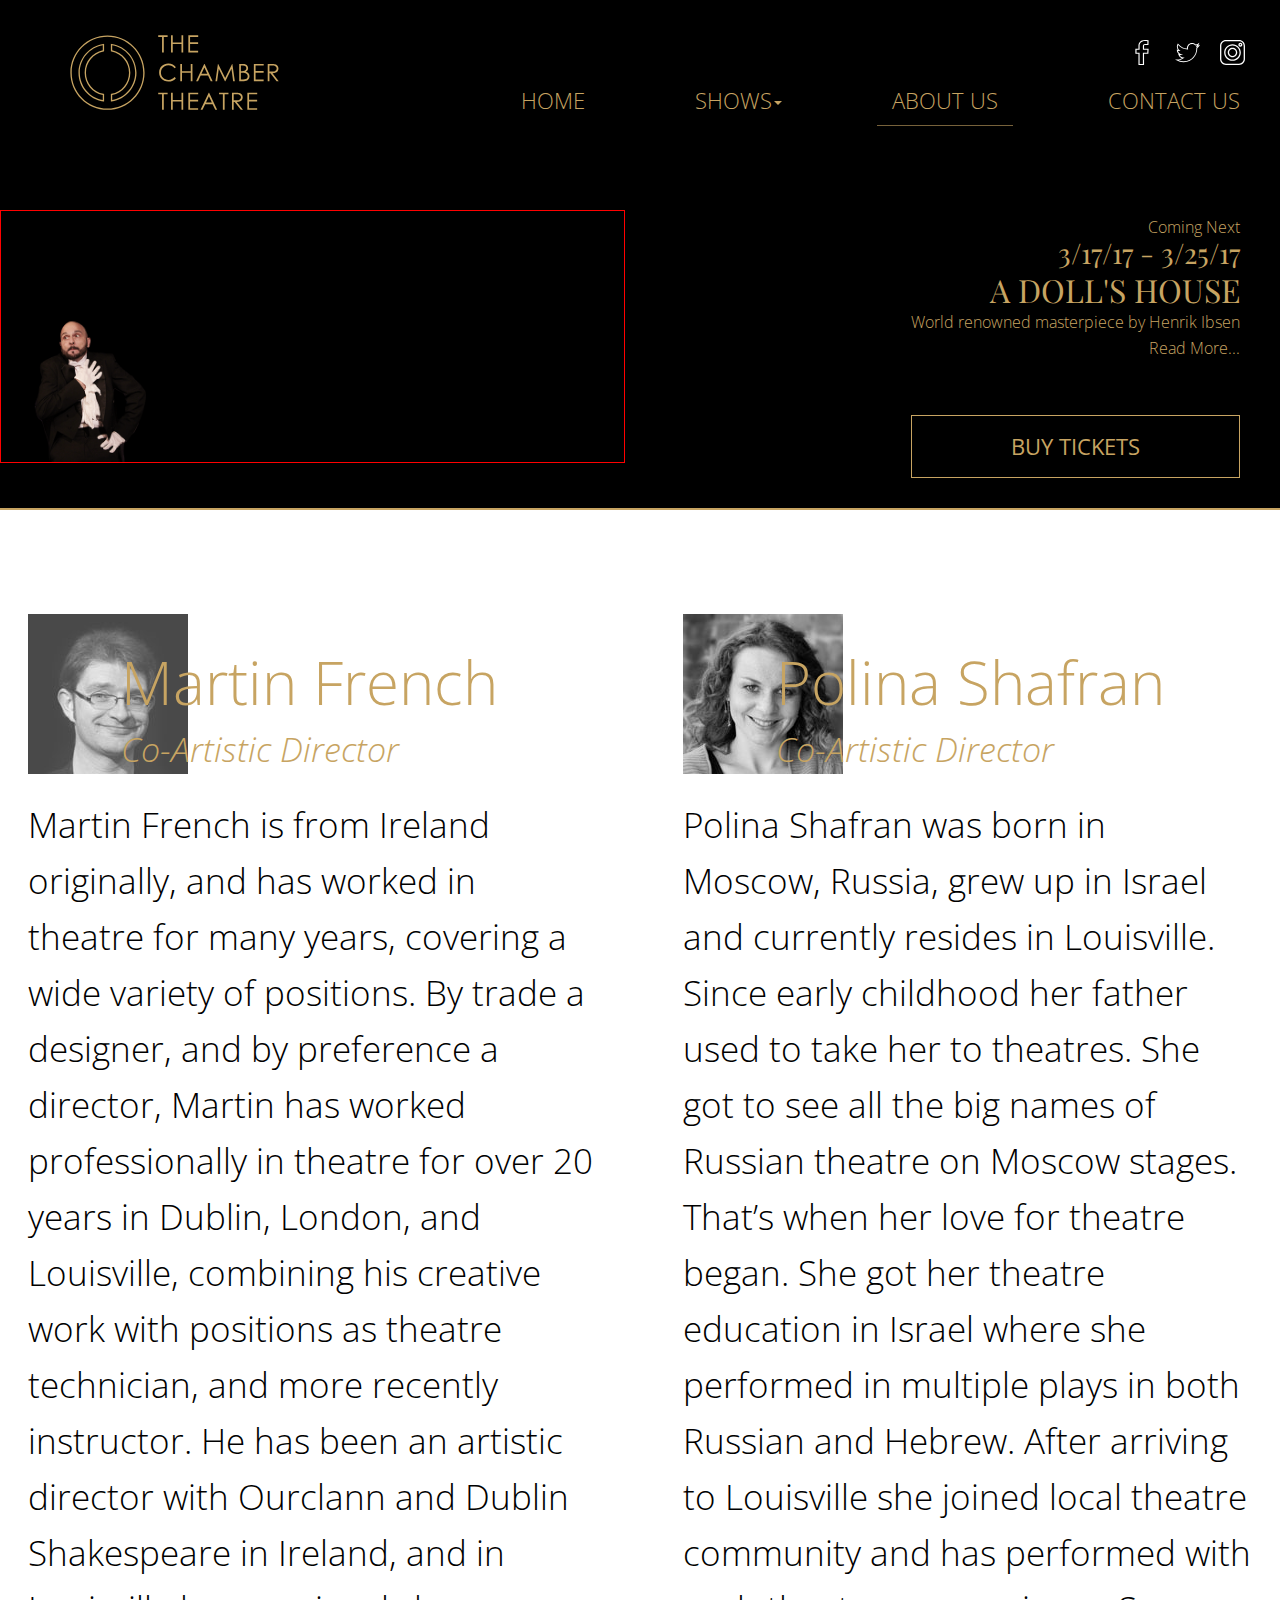
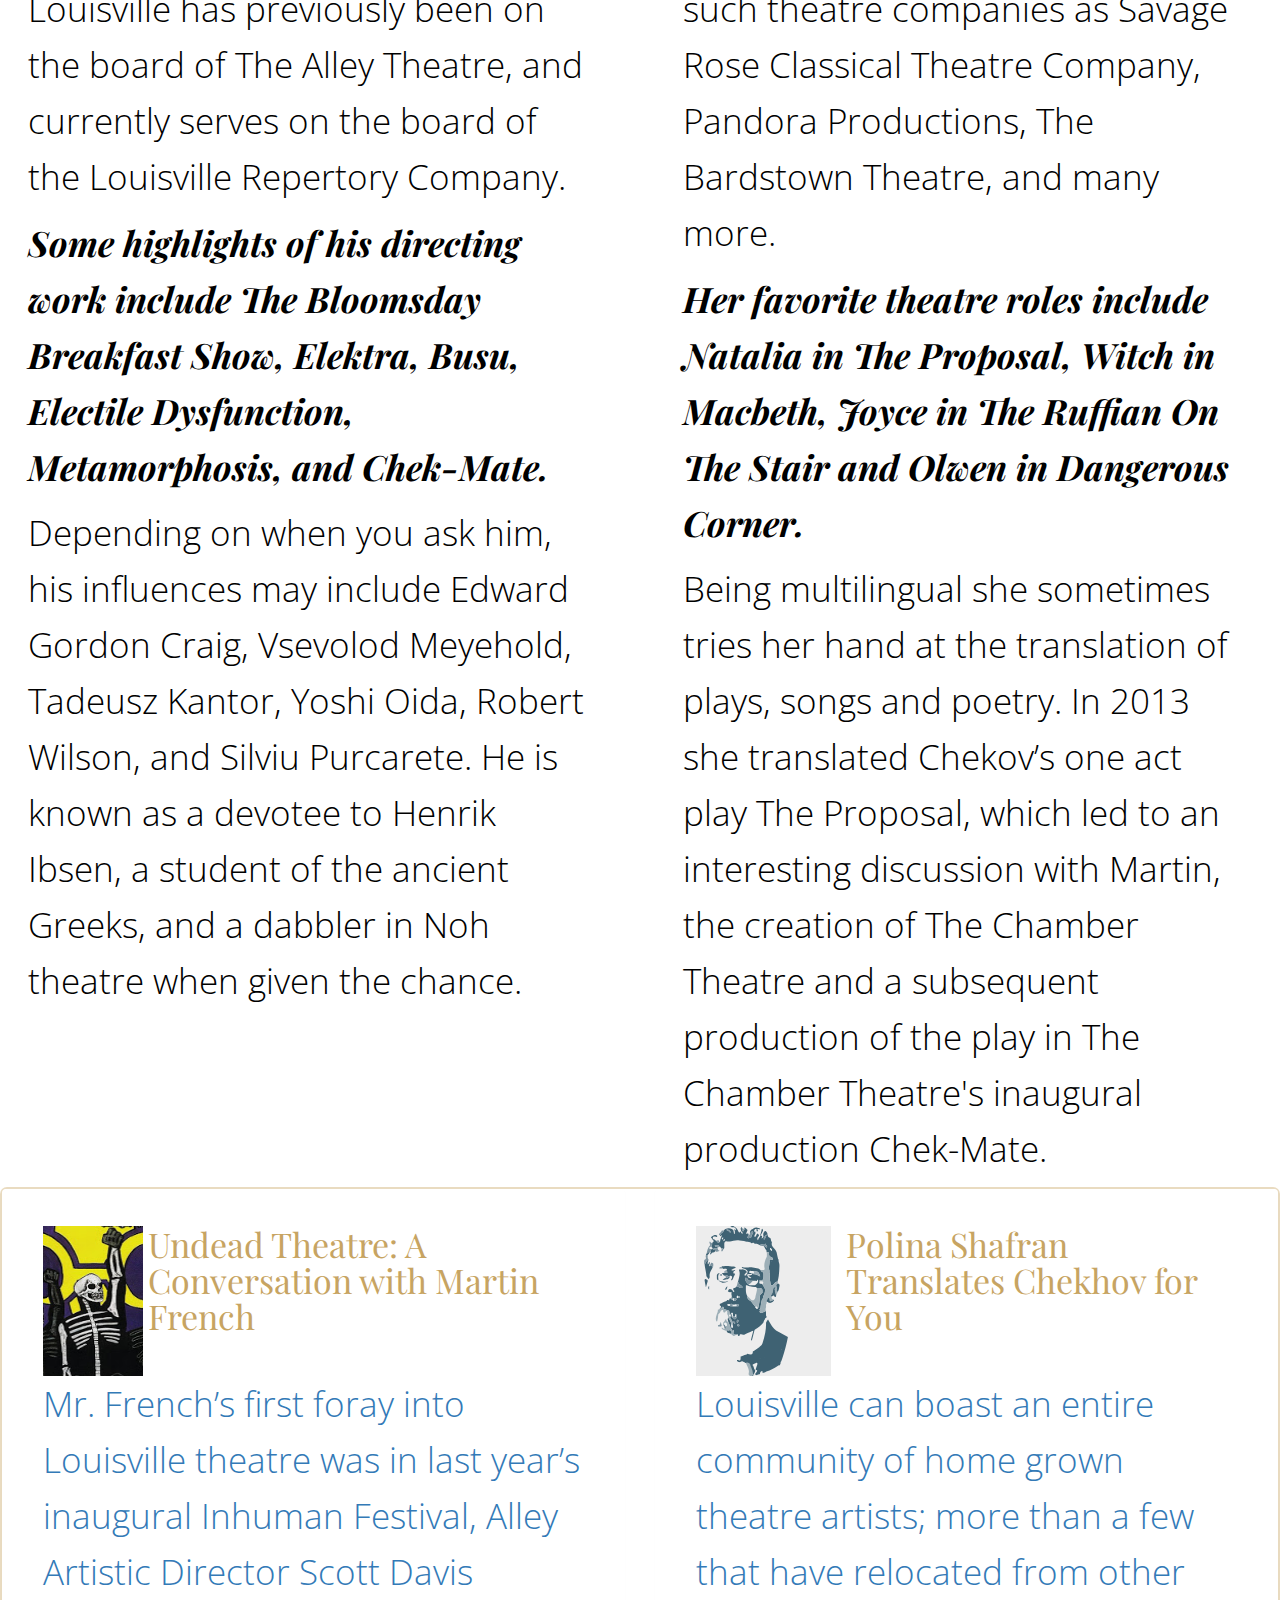
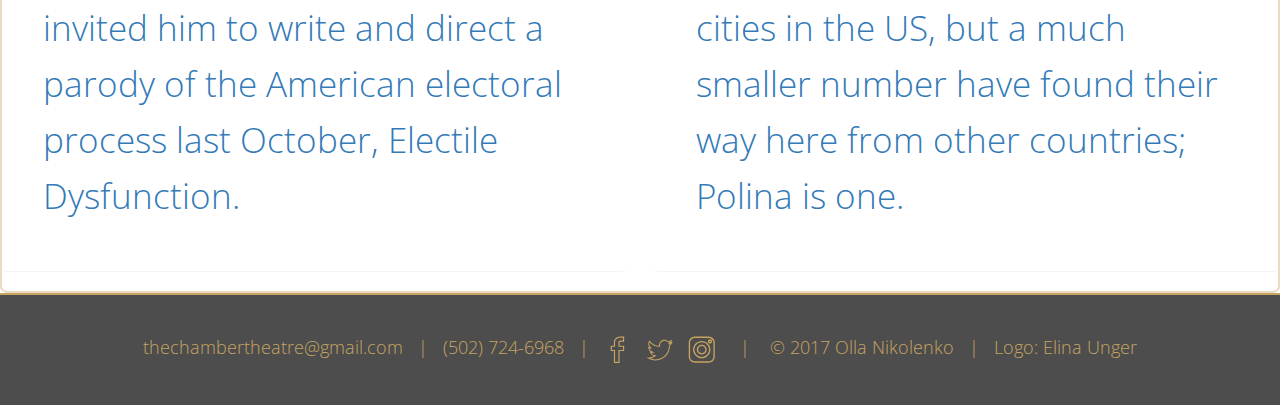
==== aboutus.htm @ 0d31bfe2 "Very first commit" ====
<!DOCTYPE html>
<html lang="en">

<head>
    <meta charset="UTF-8">

    <meta http-equiv="X-UA-Compatible" content="IE=edge">
    <meta name="viewport" content="width = device-width, initial-scale = 1">
    <title>The Chamber Theatre</title>
    <meta name="description"
          content="The Chamber Theatre is a small independent non-profit theatre company based in Louisville, Kentucky, that explores modern classics">

    <link rel="stylesheet" type="text/css" href="css/bootstrap.css">
    <link rel="stylesheet" type="text/css" href="css/style.css">
    <link rel="stylesheet" href="font-awesome-4.6.3/css/font-awesome.min.css">
    <link href='https://fonts.googleapis.com/css?family=Playfair+Display' rel='stylesheet' type='text/css'>
    <link href='https://fonts.googleapis.com/css?family=Open+Sans:100,200,300,400,600,700,800,300' rel='stylesheet'
          type='text/css'/>

    <script src="https://ajax.googleapis.com/ajax/libs/jquery/2.1.3/jquery.min.js"></script>
    <script src="js/bootstrap.js"></script>

</head>

<body>
<div class="fill-background-black">
    <div class="container-fluid">
        <nav class="navbar navbar-default navbar-static-top" id="nav-bar-top">
            <div class="navbar-header">
                <button type="button" class="navbar-toggle collapsed" data-toggle="collapse" data-target="#nav-bar"
                        aria-expanded="false">
                    <span class="sr-only">Toggle navigation</span>
                    <span class="icon-bar"></span>
                    <span class="icon-bar"></span>
                    <span class="icon-bar"></span>
                </button>
                <a href="index.htm" class="navbar-left"><img src="img/logo.svg" id="logo-img"
                                                             class="img-responsive hover-decoration"></a>
            </div>
            <div class="collapse navbar-collapse" id="nav-bar">
                <div class="col-xs-8 col-sm-8 col-md-8 col-lg-8 pull-right text-right" id="top-nav-social">
                    <a href="https://www.instagram.com/thechambertheatre/" target="_blank"><img src="img/instagram.svg"
                                                                                                class="social-icon navbar-social pull-right img-responsive "></a>
                    <a href="https://twitter.com/TheChamberLVL" target="_blank"><img src="img/twitter.svg"
                                                                                     class="social-icon navbar-social pull-right img-responsive "></a>
                    <a href="https://www.facebook.com/thechambertheatre/" target="_blank"><img src="img/facebook.svg"
                                                                                               class="social-icon navbar-social pull-right img-responsive "></a>
                </div>
                <ul class="nav navbar-nav navbar-right" id="navbar-menus">
                    <li><a href="index.htm">HOME<span class="sr-only">(current)</span></a></li>
                    <li class="dropdown"><a href="#" class="dropdown-toggle" data-toggle="dropdown" role="button"
                                            aria-haspopup="true" aria-expanded="false">SHOWS<span class="caret"></span></a>
                        <ul class="dropdown-menu">
                            <li role="separator" class="divider"></li>
                            <li class="dropdown-header">Season 2016/2017</li>
                            <li><a href="dolls-house.htm">A DOLL'S HOUSE</a></li>
                            <li><a href="creditors.htm">CREDITORS</a></li>
                            <li role="separator" class="divider"></li>
                            <li class="dropdown-header">Season 2015/2016</li>
                            <li><a href="check-mate.htm">CHEK-MATE</a></li>
                        </ul>
                    </li>
                    <li class="active"><a href="#">ABOUT US</a></li>
                    <li><a href="contactus.htm">CONTACT US</a></li>
                    <!--   <li><a href="#">Blog</a></li>-->
                </ul>
            </div>
        </nav>

        <div class="coming-next-container">
            <div class="row">
                <div class="col-md-6 col-sm-6">
                    <img src="img/2.png" style="border: 1px solid red;width: 100%">
                </div>
                <div class="col-md-6 col-sm-6">
                    <div class="coming-next-text-block">
                        <a href="dolls-house.htm" class="btn-link btn-s announcement-btn"
                           id="announcent-clickable-section">
                            <p class="coming-next">Coming Next</p>
                            <p class="announcement-dates">3/17/17 - 3/25/17</p>
                            <p class="show-name">A DOLL'S HOUSE</p>
                            <p class="show-description"> World renowned masterpiece by Henrik Ibsen</p>
                            <p class="announcement-read-more">Read More...</p>
                        </a>
                        <a href="http://tickets.thechambertheatre.com/"
                           target="_blank"
                           class="btn btn-read-more btn-buy-tickets-top"
                           role="button">BUY TICKETS</a>
                    </div>
                </div>
            </div>
        </div>

    </div>
</div>

<div class="container-fluid aboutus-container">
    <div class="row">
        <div class="col-lg-6 col-md-12 col-sm-12 col-xs-12 bio-column martin-bio">
            <div class="row">
                <div class="col-md-3 col-sm-3 col-xs-3">
                    <img src="img/martin-french-bio.jpg" class="director-img" alt="...">
                </div>
                <div class="col-md-9 col-sm-9 col-xs-9">
                    <div class="coart-dir">
                        <div class="coart-name">Martin French</div>
                        <div class="coart-pos">Co-Artistic Director</div>
                    </div>
                </div>
            </div>
            <div class="bio-text-container">
                <p class="bio-text">Martin French is from Ireland originally, and has worked in theatre for many years,
                    covering a wide variety of positions. By trade a designer, and by preference a director, Martin has
                    worked professionally in theatre for over 20
                    years in Dublin, London, and Louisville, combining his creative work with positions as theatre
                    technician, and more recently instructor. He has been an artistic director with Ourclann and Dublin
                    Shakespeare in Ireland, and
                    in Louisville has previously been on the board of The Alley Theatre, and currently serves on the
                    board
                    of the Louisville Repertory Company.
                </p>
                <p class="bio-text-insert">
                    Some highlights of his directing work include The Bloomsday Breakfast Show, Elektra, Busu,
                    Electile Dysfunction, Metamorphosis, and Chek-Mate.

                </p>
                <p class="">Depending on when you ask him, his influences may include Edward Gordon Craig,
                    Vsevolod Meyehold, Tadeusz Kantor, Yoshi Oida, Robert Wilson, and Silviu Purcarete. He is known as a
                    devotee to Henrik Ibsen, a student of the ancient
                    Greeks, and a dabbler in Noh theatre when given the chance.
                </p>
            </div>
        </div>
        <div class="col-lg-6 col-md-12 col-sm-12 col-xs-12 bio-column polina-bio">
            <div class="row">
                <div class="col-md-3 col-sm-3 col-xs-3">
                    <img src="img/polina-shafran-bio.jpg" class="director-img" alt="...">
                </div>
                <div class="col-md-9 col-sm-9 col-xs-9">
                    <div class="coart-dir">
                        <div class="coart-name">Polina Shafran</div>
                        <div class="coart-pos">Co-Artistic Director</div>
                    </div>
                </div>
            </div>

            <p class="">Polina Shafran was born in Moscow, Russia, grew up in Israel and currently resides in
                Louisville. Since early childhood her father used to take her to theatres. She got to see all the big
                names of Russian theatre on Moscow stages. That’s when her love for theatre began. She got her theatre
                education in Israel where she performed in multiple plays in both Russian and Hebrew. After arriving to
                Louisville she joined local theatre community and has performed with such theatre companies as Savage
                Rose Classical Theatre Company, Pandora Productions, The Bardstown Theatre, and many more.

            </p>
            <p class="bio-text-insert">
                Her favorite theatre roles include Natalia in The Proposal, Witch in Macbeth, Joyce in The Ruffian
                On The Stair and Olwen in Dangerous Corner.

            </p>

            <p class="bio-text">Being multilingual she sometimes tries her hand at the translation of plays, songs and
                poetry. In 2013 she translated Chekov’s one act play The Proposal, which led to an interesting
                discussion with Martin, the creation of The Chamber Theatre and a subsequent production of the play in
                The Chamber Theatre's inaugural production Chek-Mate.
            </p>
        </div>

    </div>

    <div class="border-gold">
        <div class="row">
            <div class="col-lg-6 col-md-6 col-sm-6 col-xs-12">
                <div class="panel panel-link-to-article">
                    <a href="http://arts-louisville.com/2013/04/02/the-second-coming-of-undead-theater-at-the-alley-a-conversation-with-martin-french/"
                       target="_blank" class="hover-decoration" role="button">

                        <div class="row">
                            <div class="col-lg-2 col-md-3 col-sm-2 col-xs-12 thumb-column">
                                <img src="img/undead.png" alt="Chekhov" width="100" height="150">
                            </div>
                            <div class="col-lg-10 col-md-9 col-sm-10 col-xs-12">
                                <p class="panel-link-to-article-heading-style"> Undead Theatre: A Conversation with
                                    Martin French</p>
                            </div>
                        </div>
                        <div class="row">
                            <p>
                                Mr. French’s first foray into Louisville theatre was in last year’s inaugural Inhuman
                                Festival, Alley Artistic Director Scott Davis invited him to write and direct a parody
                                of
                                the American electoral process last October, Electile Dysfunction.
                            </p>
                        </div>

                    </a>
                </div>
            </div>
            <div class="col-lg-6 col-md-6 col-sm-6 col-xs-12">
                <div class="panel panel-link-to-article">
                    <a href="http://arts-louisville.com/2016/01/04/polina-shafran-translates-chekhov-for-you/"
                       target="_blank" class="hover-decoration" role="button">

                        <div class="row">
                            <div class="col-md-3 col-sm-3 col-xs-12 grey-background thumb-column">
                                <img src="img/Chekhov_Homepage.svg" alt="Chekhov" width="100" height="150">
                            </div>
                            <div class="col-md-9 col-sm-9 col-xs-12">
                                <p class="panel-link-to-article-heading-style"> Polina Shafran Translates Chekhov for
                                    You</p>
                            </div>
                        </div>
                        <div class="row">
                            <p>Louisville can boast an entire community of home grown theatre artists; more than a few
                                that
                                have relocated from other cities in the US, but a much smaller number have found their
                                way
                                here from other countries; Polina is one.</p>
                        </div>

                    </a>
                </div>
            </div>
        </div>
    </div>
</div>

<!--<section id="mission">-->
<!--<div class="container-fluid main-container">-->
<!--<div class="jumbotron" id="side-thumbnail">-->
<!--<div class="row">-->
<!--<div class="col-lg-6 col-md-6 info-column info-column-right">-->
<!--<h2 class="coart-name heading-style-italic">Our Mission</h2>-->
<!--<br>-->
<!--<p>The goal of the Chamber Theatre is to produce high quality small scale theatre that is intimate,-->
<!--personal, and engages directly with the audience. We want to explore some of the best modern-->
<!--dramatists, particularly those from the late-->
<!--19th and early 20th century. In doing so, we hope to reintroduce the texts to the public through-->
<!--a contemporary and local lens, reviving some, and taking others beyond the received-->
<!--understanding of what they are. We want to reach-->
<!--a wider audience through touring our productions. We aim to combine our blend of different-->
<!--international theatrical backgrounds and experiences with the currents of the Louisville Theatre-->
<!--community to develop a distinct method-->
<!--to our productions.-->
<!--</p>-->
<!--</div>-->
<!--<div class="col-lg-6 col-md-6 info-column info-column-left">-->
<!--<h2 class="coart-name heading-style-italic">About Us</h2>-->
<!--<br>-->
<!--<p>Formed in late 2015, The Chamber Theatre is a small independent theatre company based in-->
<!--Louisville, Kentucky. Our first production was Chek-Mate in January 2016, produced at Vault-->
<!--1031, and subsequently touring to University of Kentucky.-->
<!--The Chamber Theatre was founded and is run by co-Artistic Directors Martin French and Polina-->
<!--Shafran, two multi-disciplinary international theatre artists who have been working in-->
<!--Louisville for the past few years. The Chamber Theatre Inc. is a 501(c)3 organization.-->
<!--</p>-->
<!--</div>-->
<!--</div>-->
<!--</div>-->
<!--</div>-->
<!--</section>-->

<div class="fill-footer">
    <div class="container-fluid">
        <div class="navbar navbar-default navbar-static-bottom" id="nav-bar-bottom">
            <p id="contact-info-footer">thechambertheatre@gmail.com &nbsp;&nbsp;|&nbsp;&nbsp; (502) 724-6968 &nbsp;&nbsp;|&nbsp;&nbsp;
                <a href="https://www.facebook.com/thechambertheatre/" target="_blank"><img src="img/fb_gold.svg"
                                                                                           class="social-icon-footer"></a>
                &nbsp;
                <a href="https://twitter.com/TheChamberLVL" target="_blank"><img src="img/tw_gold.svg"
                                                                                 class="social-icon-footer"></a> &nbsp;
                <a href="https://www.instagram.com/thechambertheatre/" target="_blank"><img src="img/inst_gold.svg"
                                                                                            class="social-icon-footer"></a>
                &nbsp;
                &nbsp;&nbsp;|
                <a href="https://www.olla-nikolenko.me/" class="olla_copyright" target="_blank">&nbsp;&nbsp; &copy; 2017
                    Olla Nikolenko &nbsp;&nbsp;</a>|&nbsp;&nbsp; Logo: Elina Unger</p>
        </div>
    </div>
</div>

<script>
    (function (i, s, o, g, r, a, m) {
        i['GoogleAnalyticsObject'] = r;
        i[r] = i[r] || function () {
                (i[r].q = i[r].q || []).push(arguments)
            }, i[r].l = 1 * new Date();
        a = s.createElement(o),
            m = s.getElementsByTagName(o)[0];
        a.async = 1;
        a.src = g;
        m.parentNode.insertBefore(a, m)
    })(window, document, 'script', 'https://www.google-analytics.com/analytics.js', 'ga');

    ga('create', 'UA-88295944-1', 'auto');
    ga('send', 'pageview');

</script>
</body>
---- css/style.css ----
body {
    font-family: 'Open Sans', sans-serif;
    font-size: 18px;
    font-weight: lighter;
    color: black;
}

image{
    width: 100% !important;
}

.container-fluid {
    max-width: 1440px;
    padding: 0;
}

.fill-background-black {
    background-color: black;
    border-bottom: 2px solid #c7a462 ;
}

.fill-background-gray{
    background-color: #E8E8E8;
}

.fill-footer {
    background-color: #4d4d4d;
    border-top: 2px solid #c7a462;
}

.top-container {
    padding-left: 0px;
    padding-right: 0px;
    padding-top: 0px;
    margin-bottom: 0px;
    background-color: black;
    height: 650px;
    position: relative;
   /* border-bottom: 2px solid #c7a462 ;*/
}

.top-non-home-page-container{
    padding-left: 0px;
    padding-right: 0px;
    padding-top: 0px;
    margin-bottom: 0px;
    background-color: black;
    height: 400px;
    position: relative;
   /* border-bottom: 2px solid #c7a462 ;*/
}

/*.chek-mate-top-container {
    padding-top:60px;
    padding-left: 300px;
    padding-right: 350px; 
}*/

.chek-mate-top-container {
    padding-top:60px;
    margin-left:30%;
    margin-right:auto;
    max-width: 40%;
}

.chek-mate-photos-container {
    padding-left:70px;
    padding-right:100px;
    padding-top:100px;
}

chek-mate-photos-container {
    padding-left: 5%;
    padding-right: auto;
    padding-top: 100px;
    max-width: 90%;
}

.chek-mate-trailer-container {
    padding-top:60px;
    padding-bottom: 60px;
    padding-left: 400px;
    padding-right: 400px;   
}

.reviews-container {
    padding-top:60px;
    margin-left:25%;
    margin-right:auto;
    max-width: 80%;  
}

/*.creditors-top-container {
    padding-top:60px;
    padding-left: 100px;
    padding-right: 100px; 
}*/

.creditors-top-container {
    padding-top:60px;
    margin-left:30%;
    margin-right:auto;
    max-width: 40%;
}

.social-container {
    max-width: 100%; 
    padding-top:100px;
    padding-bottom:100px;
    width: 70%;
}

.email-phone-container {
    padding-top:100px;
    padding-bottom: 100px;
    margin-right:auto; 
    width: 50%;
}

.fill-email-phone-bg {
    background-color: #e6e6e6;
}

.center-block {
    display: table;
    margin: 0 auto;
}

.center-text {
    text-align: center;
}

.bold-gold-text {
    color: #c7a462;
    font-weight: bold;
    margin-top: 2px;
}

.olla_copyright {
    color: #c7a462 !important;
}

.olla_copyright:hover {
    opacity: 0.5;
    text-decoration: none !important;
}


.parallax {
    height: 100%;     
    background-attachment: fixed;
    background-position: center;
    background-repeat: no-repeat;
    background-size: cover;
    background-image: url("../img/2.jpg");
}

.top-img {
    position: absolute; bottom: 0; 
}

.marriages-on-the-verge-container {
    line-height: 30px;
}

.marriages-on-the-verge-img{
    margin-bottom: 52px;
}

.article-section {
    background-color: #E8E8E8;   
}


.strindberg-in-bergman-container .strindberg-in-bergman-well {
    position: absolute;
    background-color: rgba(255,255,255, 0.8);
    z-index: 20;
    top: 0px;
    right: 52px;
    max-width: 28%;
    color: black;
    margin-top: 104px;
    padding-left: 25px;
    padding-right: 25px;
}

.strindberg-in-bergman-container {
    padding:0px;
    margin-bottom: 0px;
    width: 100%;
    position: relative;
}

#strindberg-in-bergman-image {
   /* position: relative;*/
    width: 100%;
    margin: 0;
}


.translate-chekhov-container {
    border: 1px dashed blue;
}

.strindberg-and-helium-container {
    padding-left: 10%;
    padding-right: auto; 
    padding-top: 45px;
    padding-bottom: 30px;
    margin: 0;
    background-color: #E8E8E8;
}

#stringdberg-and-helium-panel-body {
    padding-left:0px;
    background-color: #E8E8E8;
}

#nav-bar {
    height: 150px !important;
}

#navbar-menus {
    padding-top: 0px;
}
#nav-bar-top {
    margin-bottom: 0;
    background-color: black;
    border: 0px;
    width: 100%;
}

#top-nav-social {
    margin-top: 40px;
    font-size: 0.7em;
}

#nav-bar-bottom {
    background-color: #4d4d4d;
    margin-bottom: 0px;
    height: 110px;
    border: 0px;
    border-radius: 0px;
   /* border-top: 2px solid #c7a462;*/
}

#social-row {
    padding-top: 50px;
    height: 100%
}

#contact-info-footer {
    padding-top: 40px;
    color: #c7a462 !important;
    text-align: center;
}

#design-info-footer {
    padding-top: 40px;
    padding-right: 200px;
    color: #c7a462 !important;
    text-align: right;
}

#logo-img {
    height: 75px;
    width: auto;
    margin-top: 35px;
    margin-left: 70px;
}

.navbar-nav>li {
    padding-top: 10px !important;
    padding-left: 40px !important;
    padding-right: 40px !important;
    font-size: 22px !important;
}
.navbar-nav > li > .dropdown-menu { 
    background-color: black;    
}

.dropdown-header {
    color: white !important;   
}

.dropdown-menu > li > a {
    color:white !important;   
}
.navbar-default .navbar-collapse {
    border: 0px
}

.navbar-default .navbar-nav > li > a {
    color: #c7a462;
}

.navbar-social {
    margin-right: 20px;
}

.article-section {
    height: 100%;
    padding-top: 20px;
}

.strindberg-in-bergman-section {
    height: 100%;   
}

#thumb-img {
    padding-right: 3%;
    padding-top: 1%;
}

.no-padding-left {
    padding-left: 0px !important;
}

#marriages-on-the-verge-img {
    max-height: 340px;
  /*  max-width: 340px;*/
    margin-top: 0px;
    margin-left: 15px;
}

.panel-article {
    border: 0px;
    box-shadow: none;
    padding-left: 350px;
    padding-right: 300px;
    height: 550px
}

.panel-article-full {
    border: 0px;
    box-shadow: none;
    margin-left: -25px;
}

#panel-article-insider-louisville .panel-body {
    padding: 0px;
    margin-top: 0px;
    line-height: 30px;
    width: 105%;
    padding-top: 0;
}

.eli-btn {
    border-radius: 0;
    -webkit-transition: all 0.3s;
    -moz-transition: all 0.3s;
    transition: all 0.3s;
    color: black;
    font-size: 22px;
    background: none;
    border: 6px solid #c7a462;
    font-family: 'Open Sans', sans-serif;
    padding: 11px 87px;
    float: right;
    margin-top: 26px;
    margin-bottom: 30px;
}

#panel-article-marriages-on-the-verge {
    margin-top: 20px;
    padding-left: 0px;
    padding-top:0px;
    padding-bottom: 0px;
    padding-right: 30px;
    background-color: #E8E8E8
}

#panel-article-insider-louisville {
    margin-top: 20px;
    padding: 0px;
}

.insider-louisville-text{
    margin-left: 30px;
}

#panel-article-translate-chekhov {
    margin-top: 10px;
    padding: 0px;
    margin-left: 0;
}

#panel-show-description {
    padding: 0px;   
}

.panel-left {
    margin-top: 40px;
    margin-left: 40px;
    margin-right: 20px;
    background-color: #f2f2f2;
}

.panel-chek-mate-cast-and-crew {
    margin-left: 0px;
    margin-right: 20px;
    border:0px;
    border-bottom:0px;
    box-shadow: none;
}
.panel-right {
    margin-top: 40px;
    margin-right: 40px;
    margin-left: 2.5%;
    background-color: #f2f2f2;
}

#panel-contact-us {
    margin:40px;
    border: 1px solid #c7a462 ; 
    text-align: center;
    font-size: 36px;
} 

.square {
    background: transparent;
    width: 10vw;
    height: 10vw;
    border: 1px solid #c7a462;
    border-radius: 25px;
}

.btn-outline {
    background-color: transparent;
    color: inherit;
    font: inherit;
    transition: all .5s;
}

.btn-read-more {
    border-radius: 0;
    -webkit-transition: all 0.3s;
    -moz-transition: all 0.3s;
    transition: all 0.3s;
    color: black;
    font-size: 22px;
    background: none;
    border: 2px solid #c7a462;
    font-family: 'Open Sans', sans-serif;
    padding: 11px 87px;
    float: right;
    margin-top: 45px;
    margin-bottom: 30px;
}

.btn-buy-tickets-top {
    color: #c7a462 !important;
    border: 1px solid #c7a462 !important;
    border-radius: 0px;
    padding: 15px 99px;
}

.btn-read-more:hover,
.btn-read-more:active {
    border: 2px solid #c7a462 ;
    opacity: 0.4
}
.sneak-pick-image {
    padding: 2px;
}

.col-centered {
    margin-left: 0px;
    padding: 0px;
}

.jumbotron {
    background-color: #E8E8E8;
    color: black;
    margin-bottom: 0;
}

#mission-jt {
    background-color: white;
    height: 200px;
    width: 700px;
    background-position: center;
}

.navbar-default .navbar-nav>.active>a {
    background-color: transparent;
    color: #c7a462;
   /* text-decoration: underline;*/
   border-bottom: 1px solid  rgba(199, 164, 98, 0.6);
}

.navbar-default .navbar-nav > li > a:hover, .navbar-default .navbar-nav > li > a:focus {
   color: #c7a462;
    opacity: 0.4;
}

.navbar-default .navbar-nav>.active>a:hover,
.navbar-default .navbar-nav>.active>a:focus {
    background-color: transparent;
    color: #c7a462;
    opacity: 0.4;
}
.navbar-default .navbar-nav > .open > a, .navbar-default .navbar-nav > .open > a:hover, .navbar-default .navbar-nav > .open > a:focus {
    background-color:transparent;
    opacity: 0.4;
    color: #c7a462
}

.dropdown-menu > li > a:hover, .dropdown-menu > li > a:focus {
    text-decoration: none;
    opacity: 0.4;
    background-color: transparent;
}

.dropdown-menu .divider {
    background-color: #c7a462 !important;
}

.social-icon {
    -webkit-text-stroke-width: 1px;
    -webkit-text-stroke-color: white;
    color: transparent !important;
    height: 2em;
    width: 2em;
}

.social-icon:hover,
.social-icon:focus {
    opacity: 0.4;
}

.social-icon-footer {
    -webkit-text-stroke-width: 1px;
    -webkit-text-stroke-color: #c7a462;
    color: transparent !important;
    height: 1.5em;
    width: 1.5em;
}

.social-icon-footer:hover,
.social-icon-footer:focus {
    opacity: 0.4;
}

.social-icon-contact-us {
    color: transparent !important;
    margin: 0;
    height: 11em;
    width: auto;
}

.social-icon-contact-us-no-hover {
    color: transparent !important;
    margin: 0;
    height: 11em;
    width: auto; 
}

.social-icon-contact-us:hover {
    opacity: 0.5;
}

.info-column {
    font-size: 18px !important;
    font-family: 'Open Sans', sans-serif;
    font-weight: 100 !important;
}

.info-column-right {
    padding-right: 50px;
}

.info-column-left {
    padding-left: 50px;
}

#side-thumbnail {
    margin-top: 70px;
    border-radius: 0;
    background-color: #e6e6e6;
    padding-left: 100px;
    padding-right: 100px;
    line-height: 30px;
}

#side-thumbnail p {
    font-size: 18px !important;
}

.eli-keel{
    line-height: 30px;
}

.coart-dir {
    padding-top: 40px;
    padding-bottom: 20px;
    /*padding-left: 20px;*/
}

#artistic-director-thumbnail {
    border: 0px;
    background-color: #f2f2f2;
}

.coart-name {
    margin-top: 80px;
    margin-bottom: 0px !important;
    font-size: 32px;
    font-family: 'Open Sans', sans-serif;
    font-weight: lighter;
    color: #c7a462 ;
}

.coart-pos {
    font-size: 18px;
    font-family: 'Open Sans', sans-serif;
    font-weight: lighter;
    font-style: italic;
    color: #c7a462 ;
}

.bio-text {
    font-family: 'Open Sans';
    font-style: normal;
    font-weight: 300 !important;
}

.bio-text-insert {
    font-family: 'Playfair Display';
    font-weight: bold;
    font-style: italic;
    font-size: 18px;
}

.heading-style {
    color: #c7a462;
    font-size: 46px;
    font-family: "Playfair Display";
    padding-bottom: 0px;
    margin: 0px;
    border: 0px;
    line-height: 56px;
}

.heading-style-italic {
    color: #c7a462;
    font-size: 46px;
    font-family: "Playfair Display";
    padding-bottom: 0px;
    margin: 0px;
    border: 0px;
    line-height: 56px;
    font-style: italic;
}

.show-heading-style {
    color: #c7a462;
    font-size: 65px;
    font-family: "Playfair Display";
    padding-bottom: 0px;
    margin: 0px;
    border: 0px;
    line-height: 48px;
}

.show-subheading-style {
    color: #c7a462;
    font-size: 18px;
    font-family: "Playfair Display";
    font-weight: bold;
    padding-bottom: 0px;
    margin: 0px;
    border: 0px;
    line-height: 48px;
}

.boor-and-proposal-heading {
    font-weight: bold;
    padding-bottom: 0px;
    margin: 0px;
}

.boor-and-proposal-description {
    padding-right: 150px;
    padding-left: 150px;
}

.boor-and-proposal-info {
    color: #c7a462;
    font-size: 1.8vw;
}

.creditors-info {
    color: #c7a462;
    font-size: 1.8vw;  
}

.creditors-description {
    padding-right: 350px;
    padding-left: 350px;
}

.text-weight-400 {
    font-weight: 400;
}

.gold-heading-small {
    font-style: italic;
    color:#c7a462;
}

.strindberg-in-bergman-heading {
    color: #c7a462;
    font-size: 46px;
    font-family: "Playfair Display";
    padding-bottom: 0px;
    margin: 0px;
    border: 0px;
    margin-top: -25px;
    line-height: 56px;
}

.strindberg-in-bergman-text {
    font-family: 'Open Sans';
    font-weight: lighter;
    margin: 0px;
    border: 0px;
    text-align: left;
    color: black;
    margin-top: 15px;
}

.carousel-caption {
    width: 24.5%;
    /* height: 37%;*/
    height: 13vh;
    width: 25vw;
    right: 2% !important;
    bottom: 23%;
    left: auto;
    top: auto;
    resize: none;
}

.top-container .announce-well {
    position: absolute;
    background-color: transparent;
    border: 0px;
    color: #c7a462;
    z-index: 20;
    margin: 0px;
    text-align: left;
    bottom: 0px;
    right:0px;
    padding: 50px;
    text-align: right;
}

.top-non-home-page-container .announce-well {
    position: absolute;
    background-color: transparent;
    border: 0px;
    color: #c7a462;
    z-index: 20;
    margin: 0px;
    text-align: left;
    bottom: 0px;
    right:0px;
    padding: 50px;
    text-align: right;
}

.my-well {
     position: relative;
     top: 0px
}

.coming-next-block{
    float: right;
    text-align: right;
}

.coming-next {
    font-family: 'Open Sans' !important;
    font-weight: lighter;
    font-size: 16px !important;
    line-height: 34px !important;
    margin: 0px;
}

.show-name {
    font-family: "Playfair Display";
    font-weight: regular;
    font-size: 32px;
    line-height: 55px;
    margin: 0px;
}

.announcement-dates {
    font-family: "Playfair Display" !important;
    font-size: 28px !important;
    line-height: 18px !important;
    margin: 0px;
}

.show-description {
    font-family: 'Open Sans' !important;
    font-weight: lighter !important;
    font-size: 16px;
    line-height: 10px;
}

.announcement-btn {
    font-family: 'Open Sans' !important;
    font-weight: lighter !important;
    color: #c7a462 !important;
    font-size: 16px !important;
    padding: 0px !important;
    margin: 5px 0px 0px 0px;
}

.vault-btn {
    font-family: 'Open Sans' !important;
    font-weight: lighter !important;
    color: #c7a462 !important;
    font-size: 1.6vw !important; 
    padding: 0px !important;
}

.vault-btn:focus,
.vault-btn:hover {
    opacity: 0.4;
    text-decoration: none;
}

.announcement-btn-p {
    text-align: right !important;
    padding-top: 5px;
}

.buy-tickets-top {
    text-align: right !important;
    padding: 5px;
    color: #c7a462 !important;
    text-decoration: none;
    border-bottom: 1px solid rgba(199, 164, 98, 0.6);
}

.buy-tickets-top:hover {
    opacity: 0.4;
    text-decoration: none;
}

#announcent-clickable-section:hover {
    text-decoration: none !important;
    color: rgba(199, 164, 98, 0.5) !important;
}

#panel-article-translate-chekhov .panel-body {
    padding: 0px;
    margin-top: 0px;
    line-height: 30px;
}

.page-header {
    margin-top: 104px;
    margin-bottom: 34px;
}


/* entire container, keeps perspective */

.flip-container {
    perspective: 1000px;
}


/* flip the pane when hovered */

.flip-container:hover .flipper,
.flip-container.hover .flipper {
    transform: rotateY(180deg);
}

.flip-container,
.front,
.back {
    width: 320px;
    height: 480px;
}


/* flip speed goes here */

.flipper {
    transition: 0.6s;
    transform-style: preserve-3d;
    position: relative;
}


/* hide back of pane during swap */

.front,
.back {
    backface-visibility: hidden;
    position: absolute;
    top: 0;
    left: 0;
}


/* front pane, placed above back */

.front {
    z-index: 2;
    /* for firefox 31 */
    transform: rotateY(0deg);
}


/* back, initially hidden pane */

.back {
    transform: rotateY(180deg);
}


/* Main carousel style */
/*.gallery-carousel {
    width: 600px;
}*/

/* Indicators list style */
.article-slide .gallery-carousel-indicators {
 /*   bottom: 0;
    left: 0;
    margin-left: 0px;*/
    width: 100%;
    position: relative;
    bottom: -1px !important;
    padding: 0;
    margin-left:0.5%;
    list-style: none;
    left:0 !important;
}

/*.article-slide .gallery-carousel-indicators {
  bottom:-80px;
}*/
/* Indicators list style */
.article-slide .gallery-carousel-indicators li {
    border: medium none;
    border-radius: 0;
    float: left;
    height: 54px;
    margin-bottom: 5px;
    margin-left: 0;
    margin-right: 4px !important;
    margin-top: 0;
    width: 100px;
}
/* Indicators images style */
.article-slide .gallery-carousel-indicators img {
    border: 2px solid #FFFFFF;
    float: left;
    height: 54px;
    left: 0;
    width: 100px;
}
/* Indicators active image style */
.article-slide .gallery-carousel-indicators .active img {
    border: 2px solid #428BCA;
    opacity: 0.7;
}

.article-slide .gallery-carousel-indicators img {
    width: 81px;
}

.article-slide .gallery-carousel-indicators li {
    width: 81px;
}

.panel-reviews {
    height: 400px; 
    overflow-y: scroll;
}

.panel-link-to-article {
    padding-top: 36px;
    padding-bottom: 36px;
    padding-left:55px;
    padding-right:55px;
}

.panel-link-to-article:focus,
.panel-link-to-article:hover {
    opacity: 0.5;
    text-decoration: none !important;
}

.border-gold{
    border: 2px solid  rgba(199, 164, 98, 0.4);
    border-radius: 7px;
}

.panel-link-to-article-heading-style {
    color: #c7a462;
    font-size: 34px;
    font-family: 'Playfair Display';
    padding-bottom: 0px;
    margin: 0px;
    border: 0px;
    line-height: 36px;   
}

.panel-link-to-article-text {
    margin-top:10px;
    font-family: 'Open Sans';
    font-style: normal;
    font-weight: 300 !important;
    color: black;
}

.btn-link-to-article:focus,
.btn-link-to-article:hover {
    opacity: 0.5;
    text-decoration: none !important;
}

.grey-background {
    background-color: #EDEDED;
}

.bio-link-column {
    padding-left:30px;
    padding-right:40px;
    margin-right: 100px;
    margin-top: 100px;
}

.thumb-column {
    padding-left:0px;
}

.reviews-section {
    background-color: #e6e6e6;
    height: 400px;
}

.panel-link-to-review-text {
    margin-top:10px;
    font-family: 'Plaifair';
    font-style: italic;
    color: black;
    background-color: #e6e6e6;
}

.reviews-panel {
    background-color: #e6e6e6;
    border: 2px solid  rgba(199, 164, 98, 0.4);
    border-radius: 7px;
    padding-top: 20px;
    padding-bottom: 20px;
    padding-left:35px;
    padding-right:20px;
}

.reviews-panel:focus,
.reviews-panel:hover {
    opacity: 0.4;
}

.review-panel-quote {
    color: #c7a462;
    padding: 0px;
    width: 2em;
}
.review-panel-text {
    padding:0 0 0 7px !important;
}

.review-panel-author {
    font-family: 'Open Sans', sans-serif;
    color: black;
    font-weight: bold;
}

.check-mate-reviews-container {
    margin-left: 10%;
    height: 100%;
}

.creditors-reviews-container {
    margin-left: 0;
    height: 100%;
}

.review-column {
    padding-left:30px;
    padding-right:40px;
    margin-right: 100px;
    margin-top: 100px;
}

.creditors-review-column {
   margin-right: 0px !important; 
}

.hover-decoration{
    /*margin-top: 52px;*/
}

.hover-decoration:focus,
.hover-decoration:hover {
    opacity: 0.4 !important;
    text-decoration: none !important;
}

.dolls-house-img {
    width: 100%;
    margin: 0;
    opacity: 0.9;
}

.creditors-img {
    width: 100%;
    margin: 0;
}

@media (min-width: 768px) {
    .resp-line-break {
        display:none;
    }
}


/*About Us styles*/
.aboutus-container {
    padding-top:104px;
    line-height: 30px;
}

.coming-next-container{
    margin-top: 60px;
}
.coming-next-text-block{
    float: right;
    padding-right: 40px;
    text-align: right;
}

.director-img {
    height: 160px;
}


/*MOBILE STYLES*/

/*iPad Pro*/
@media (max-width: 1310px){
    html, body {
        max-width: 100%;
        overflow-x: hidden;
    }

    .insider-louisville-container .panel-body {
        padding: 0px;
        margin-top: 52px;
        line-height: 38px;
        font-size: 35px;
    }

    .marriages-on-the-verge-container {
        margin-left: 25%;
        margin-right: auto;
        max-width: 65%;
        max-height: 620px;
        line-height: 30px;
        font-size: 18px;
    }

    .strindberg-in-bergman-container .strindberg-in-bergman-well {
        position: absolute;
        background-color: rgba(255,255,255, 0.85);
        z-index: 20;
        top: -77px;
        right: 52px;
        max-width: 38%;
        color: black;
        margin-top: 104px;
        padding-left: 25px;
        padding-right: 25px;
    }

    .translate-chekhov-container {
        padding-top: 83px;
        padding-bottom: 30px;
        margin-left: 20%;
        margin-right: auto;
        max-width: 65%;
        max-height: 500px;
    }

    .translate-chekhov-container .page-header {
        margin-top: -125px;
        margin-bottom: 34px;
    }

    .translate-chekhov-container .panel-body {
        padding: 0px;
        margin-top: 52px;
        line-height: 44px;
        font-size: 30px;
    }

    .chekhov{
        position: absolute;
        left: -126px;
    }

    /*About Us Styles*/
    .aboutus-container{
        font-size: 35px;
        line-height: 56px;
    }

    .bio-column{
        padding: 0 43px;
    }

    .coart-dir {
        padding-top: 40px;
        padding-bottom: 20px;
        padding-left: 0px;
        margin-left: -57px;
    }

    .coart-name {
        margin-bottom: 0px !important;
        margin-top: 0;
        font-size: 60px;
        font-family: 'Open Sans', sans-serif;
        font-weight: lighter;
        color: #c7a462;
    }

    .coart-pos {
        font-size: 34px;
        font-family: 'Open Sans', sans-serif;
        font-weight: lighter;
        font-style: italic;
        color: #c7a462;
        margin-top: 11px;
    }

    .bio-text-insert {
        font-family: 'Playfair Display';
        font-weight: bold;
        font-style: italic;
        font-size: 35px;
    }
}

/*iPad*/
@media (max-width: 768px){
    html, body {
        max-width: 100%;
        overflow-x: hidden;
    }

    body {
        width: 102%;
        font-family: 'Open Sans', sans-serif;
        font-size: 18px;
        font-weight: lighter;
        color: black;
    }

    .navbar-right {
        float: right !important;
        margin-right: -35px;
    }

    .navbar-nav>li {
        padding-top: 10px !important;
        padding-left: 40px !important;
        padding-right: 40px !important;
        font-size: 18px !important;
    }

    #logo-img {
        height: 56px;
        width: auto;
        margin-top: 10px;
        margin-left: 10px;
    }

    .top-container .announce-well {
        position: absolute;
        background-color: transparent;
        border: 0px;
        color: #c7a462;
        z-index: 20;
        margin: 0px;
        text-align: left;
        bottom: -19px;
        right: -20px;
        padding: 50px;
        text-align: right;
    }

    .top-img {
        position: absolute;
        bottom: 1px;
        left: -47px;
    }

    .fill-background-black {
        background-color: black;
        border-bottom: 2px solid #c7a462;
        padding: 0 16px;
    }

    .strindberg-in-bergman-container .strindberg-in-bergman-well {
        position: absolute;
        background-color: rgba(255,255,255, 0.85);
        z-index: 20;
        top:-88px;
        right: 52px;
        max-width: 49%;
        color: black;
        padding-left: 25px;
        padding-right: 25px;
    }

    .strindberg-in-bergman-heading {
        color: #c7a462;
        font-size: 34px;
        font-family: "Playfair Display";
        padding-bottom: 0px;
        margin: 0px;
        border: 0px;
        margin-top: -50px;
        line-height: 35px;
    }

    .btn-bergman {
        border-radius: 0;
        -webkit-transition: all 0.3s;
        -moz-transition: all 0.3s;
        transition: all 0.3s;
        color: black;
        font-size: 22px;
        background: none;
        border: 2px solid #c7a462;
        font-family: 'Open Sans', sans-serif;
        padding: 11px 87px;
        float: right;
        margin-top: 15px;
        margin-bottom: 15px;
    }

    .translate-chekhov-container {
        padding-top: 120px;
        padding-bottom: 30px;
        margin-left: 20%;
        margin-right: auto;
        max-width: 65%;
        max-height: 500px;
    }

    .chekhov{
        position: absolute;
        top: -34px;
        right: -125px;
        width: 350px;
        height: 350px;
    }



    /*About Us styles*/
    .bio-column{
        padding: 0 43px;
    }

    .coart-dir {
        padding-top: 40px;
        padding-bottom: 20px;
        padding-left: 0px;
        margin-left: -6px;
    }
}

/*iPhone 6 Plus/ Nexus 5*/
@media (max-width: 414px) {
    html, body {
        max-width: 100%;
        overflow-x: hidden;
    }

    .top-container .announce-well {
        position: absolute;
        top: 1px;
        left: -27px;
        background-color: transparent;
        border: 0px;
        color: #c7a462;
        z-index: 20;
        margin: 0px;
        text-align: left;
        bottom: 0px;
        right: 0px;
        padding: 50px;
        text-align: right;
    }

    .top-img {
        position: absolute;
        bottom: 32px;
    }

    #logo-img {
        height: 44px;
        width: auto;
        margin-top: 5px;
        margin-left: 5px;
    }

    .show-description {
        font-family: 'Open Sans' !important;
        font-weight: lighter !important;
        font-size: 14px;
        line-height: 10px;
    }

    #navbar-menus {
        padding-top: 0px;
        position: absolute;
        left: 227px;
        text-align: right;
    }

    .navbar-nav>li {
        padding-top: 10px !important;
        padding-left: 40px !important;
        padding-right: 40px !important;
        font-size: 16px !important;
    }

    #top-nav-social {
        margin-top: 15px;
        font-size: 0.7em;
        position: absolute;
        left: -65px;
    }

    .btn-buy-tickets-top {
        color: #c7a462 !important;
        border: 1px solid #c7a462 !important;
        border-radius: 0px;
        padding: 16px 98px;
    }

    .btn-read-more {
        border-radius: 0;
        -webkit-transition: all 0.3s;
        -moz-transition: all 0.3s;
        transition: all 0.3s;
        color: black;
        font-size: 17px;
        background: none;
        border: 2px solid #c7a462;
        font-family: 'Open Sans', sans-serif;
        padding: 6px 40px;
        margin-right: 29px;
    }

    .insider-louisville-container .heading-style {
        color: #c7a462;
        font-size: 23px;
        font-family: "Playfair Display";
        padding-bottom: 0px;
        margin: 0px;
        border: 0px;
        line-height: 36px;
    }

    .marriages-on-the-verge-container .heading-style {
        color: #c7a462;
        font-size: 23px;
        font-family: "Playfair Display";
        padding-bottom: 0px;
        margin: 0px;
        border: 0px;
        line-height: 36px;
        margin-top: 20px;
        margin-bottom: 20px;
    }


    .marriages-on-the-verge-img {
        margin-bottom: 52px;
        margin-left: -25px;
    }

    .insider-louisville-container .panel-body {
        padding: 0px;
        margin-top: 52px;
        line-height: 27px;
        font-size: 16px;
    }

    .ashlie-stevens-text{
        line-height: 27px;
        font-size: 16px;
    }

    .strindberg-in-bergman-container .strindberg-in-bergman-well {
        width: 327px;
        position: absolute;
        background-color: rgba(255,255,255, 0.8);
        z-index: 20;
        top: -237px;
        right: 42px;
        color: black;
    }
    .strindberg-in-bergman-heading {
        font-size: 23px;
        font-family: "Playfair Display";
        padding-bottom: 0px;
        margin: 0px;
        border: 0px;
        line-height: 36px;
        text-align: left;
        padding-bottom: 5px;
        color: #c7a462;
    }
    .strindberg-in-bergman-text {
        width: 312px;
        font-size: 16px;
        line-height: 23px;
        font-family: 'Open Sans';
        font-weight: lighter;
        padding-bottom: 0px;
        margin: 0px;
        border: 0px;
        text-align: left;
        color: black;
    }

    .strindberg-in-bergman-container .btn-read-more {
        margin-right: -122px;
    }

    .chekhov {
        position: absolute;
        top: -477px;
        left: 57px;
        opacity: .2;
        width: 350px;
        height: 99px;
    }


    .translate-chekhov-container {
        padding-top: 582px;
    }

    .translate-chekhov-container .page-header {
        margin-top: -347px;
        margin-bottom: 6px;
        font-size: 23px;
        line-height: 36px;
        /* margin-bottom: 34px; */
    }

    .translate-chekhov-container .panel-body {
        padding: 0px;
        margin-top: 0px;
        line-height: 23px;
        font-size: 16px;
    }

    #contact-info-footer {
        padding-top: 19px;
        color: #c7a462 !important;
        text-align: center;
    }

    .fill-footer {
        background-color: #4d4d4d;
        border-top: 2px solid #c7a462;
        font-size: 17px;
    }

    /*About Us Styles*/
    .show-description {
        font-family: 'Open Sans' !important;
        font-weight: lighter !important;
        font-size: 24px;
        line-height: 35px;
    }

    .announcement-read-more{
        font-size: 22px;
    }
    .aboutus-container {
        font-size: 22px;
        line-height: 39px;
    }

    .bio-column{
        padding: 0 23px;
    }

    .coart-dir {
        padding-bottom: 20px;
        padding-left: 75px;
    }

    .coart-name {
        margin-top: 0;
        margin-bottom: 0px !important;
        font-size: 27px;
        font-family: 'Open Sans', sans-serif;
        font-weight: lighter;
        color: #c7a462;
        line-height: 41px;
    }

    .coart-pos {
        font-size: 27px;
        line-height: 36px;
        font-family: 'Open Sans', sans-serif;
        font-weight: lighter;
        font-style: italic;
        color: #c7a462;
    }

    .bio-text-insert {
        font-family: 'Playfair Display';
        font-weight: bold;
        font-style: italic;
        font-size: 24px;
    }
}

/*iPhone6/ Galaxy S5*/
@media (max-width: 376px) {
    html, body {
        max-width: 100%;
        overflow-x: hidden;
    }

    .top-container .announce-well {
        position: absolute;
        top: 1px;
        left: -45px;
        background-color: transparent;
        border: 0px;
        color: #c7a462;
        z-index: 20;
        margin: 0px;
        text-align: left;
        bottom: 0px;
        right: 0px;
        padding: 50px;
        text-align: right;
    }

    .show-description {
        font-family: 'Open Sans' !important;
        font-weight: lighter !important;
        font-size: 14px;
        line-height: 10px;
    }

    #logo-img {
        height: 44px;
        width: auto;
        margin-top: 5px;
        margin-left: 5px;
    }

    .top-img {
        position: absolute;
        bottom: 63px;
    }

    #navbar-menus {
        padding-top: 0px;
        position: absolute;
        left: 184px;
        text-align: right;
    }

    .navbar-nav>li {
        padding-top: 10px !important;
        padding-left: 40px !important;
        padding-right: 40px !important;
        font-size: 16px !important;
    }

    #top-nav-social {
        margin-top: 15px;
        font-size: 0.7em;
        position: absolute;
        left: -65px;
    }

    .navbar-default .navbar-toggle {
        border-color: #ddd;
        margin-right: 42px;
    }

    .btn-buy-tickets-top {
        width: 98%;
        margin-left: 25px;
        color: #c7a462 !important;
        border: 1px solid #c7a462 !important;
    }



    .show-name {
        font-family: "Playfair Display";
        font-weight: regular;
        font-size: 26px;
        line-height: 55px;
        margin: 0px;
    }

    .hover-decoration{
        margin-top: -35px;
    }

    .heading-style {
        color: #c7a462;
        font-size: 19px;
        font-family: "Playfair Display";
        padding-bottom: 0px;
        margin: 0px;
        border: 0px;
        line-height: 29px;
    }

    body{
        font-size: 15px;
    }

    .ashlie-stevens-text .btn-read-more {
        border-radius: 0;
        -webkit-transition: all 0.3s;
        -moz-transition: all 0.3s;
        transition: all 0.3s;
        color: black;
        font-size: 17px;
        background: none;
        border: 2px solid #c7a462;
        font-family: 'Open Sans', sans-serif;
        padding: 6px 40px;
        margin-right: 8px;
        margin-top: 8px;
        margin-bottom: 25px;
    }

    #marriages-on-the-verge-img {
        max-height: 340px;
        margin-top: 9px;
        margin-left: -22px;
    }

    .hover-decoration {
        margin-top: 14px;
    }

    .eli-keel{
        margin: 0 0 10px;
        padding-right: 27px;
    }

    .eli-btn {
        border-radius: 0;
        -webkit-transition: all 0.3s;
        -moz-transition: all 0.3s;
        transition: all 0.3s;
        color: black;
        font-size: 17px;
        background: none;
        border: 2px solid #c7a462;
        font-family: 'Open Sans', sans-serif;
        padding: 6px 40px;
        margin-right: 29px;
        margin-top: 1px;
        margin-bottom: 2px;
    }

    .strindberg-in-bergman-container .strindberg-in-bergman-well {
        width: 345px;
        height: 195px;
        position: absolute;
        background-color: rgba(255,255,255, 0.8);
        z-index: 20;
        top: -239px;
        right: 18px;
        color: black;
    }
    .strindberg-in-bergman-heading {
        font-size: 23px;
        font-family: "Playfair Display";
        padding-bottom: 0px;
        margin: 0px;
        border: 0px;
        line-height: 36px;
        text-align: left;
        padding-bottom: 5px;
        color: #c7a462;
    }
    .strindberg-in-bergman-text {
        width: 312px;
        font-size: 16px;
        line-height: 23px;
        font-family: 'Open Sans';
        font-weight: lighter;
        padding-bottom: 0px;
        margin: 0px;
        border: 0px;
        text-align: left;
        color: black;
    }

    .strindberg-in-bergman-container .btn-read-more {
        position: absolute;
        top: 93px;
        left: 153px;
    }

    .chekhov {
        position: absolute;
        top: -477px;
        left: 57px;
        opacity: .2;
        width: 350px;
        height: 99px;
    }


    .translate-chekhov-container {
        padding-top: 582px;
    }

    .translate-chekhov-container .page-header {
        margin-top: -347px;
        margin-bottom: 6px;
        font-size: 23px;
        line-height: 36px;
    }

    .translate-chekhov-container .panel-body {
        padding: 0px;
        margin-top: 0px;
        line-height: 23px;
        font-size: 16px;
    }

    #contact-info-footer {
        padding-top: 19px;
        color: #c7a462 !important;
        text-align: center;
    }

    .fill-footer {
        background-color: #4d4d4d;
        border-top: 2px solid #c7a462;
        font-size: 17px;
    }

    /*About Us styles*/
    .coming-next-container{
        margin-top: 90px;
    }
    .coming-next-text-block {
        float: none;
        text-align: center;
    }

    .btn-buy-tickets-top {
        width: 98%;
        margin-left: 25px;
        color: #c7a462 !important;
        border: 1px solid #c7a462 !important;
        margin: 0;
        margin-bottom: 25px;
    }

    .aboutus-container {
        font-size: 22px;
        line-height: 39px;
    }

    .bio-column{
        padding: 0 23px;
    }

    .coart-dir {
        padding-bottom: 20px;
        padding-left: 75px;
    }

    .coart-name {
        margin-top: 0;
        margin-bottom: 0px !important;
        font-size: 27px;
        font-family: 'Open Sans', sans-serif;
        font-weight: lighter;
        color: #c7a462;
        line-height: 41px;
    }

    .coart-pos {
        font-size: 27px;
        line-height: 36px;
        font-family: 'Open Sans', sans-serif;
        font-weight: lighter;
        font-style: italic;
        color: #c7a462;
    }

    .bio-text-insert {
        font-family: 'Playfair Display';
        font-weight: bold;
        font-style: italic;
        font-size: 24px;
    }
}

/*iPhone5*/
@media (max-width: 320px){
    body {
        font-family: 'Open Sans', sans-serif;
        font-size: 18px;
        font-weight: lighter;
        color: black;
        width: 111%;
    }

    #image{
        margin-top:67px;
    }

    .top-container {
        padding-left: 0px;
        padding-right: 0px;
        padding-top: 0px;
        margin-bottom: 0px;
        background-color: black;
        height: 561px;
        position: relative;
    }

    .top-container .announce-well {
        position: absolute;
        top: -66px;
        left: -45px;
        background-color: transparent;
        border: 0px;
        color: #c7a462;
        z-index: 20;
        margin: 0px;
        text-align: left;
        bottom: 0px;
        right: 0px;
        padding: 50px;
        text-align: right;
    }

    .btn-buy-tickets-top {
        color: #c7a462 !important;
        border: 1px solid #c7a462 !important;
        border-radius: 0px;
        padding: 14px 65px;
    }

    .show-description {
        font-family: 'Open Sans' !important;
        font-weight: lighter !important;
        font-size: 14px;
        line-height: 24px;
    }

    #navbar-menus {
        padding-top: 0px;
        position: absolute;
        left: 125px;
        text-align: right;
    }

    #top-nav-social {
        margin-top: 15px;
        font-size: 0.7em;
        position: absolute;
        left: -51px;
    }

    .coming-next {
        font-family: 'Open Sans' !important;
        font-weight: lighter;
        font-size: 16px !important;
        line-height: 40px !important;
        margin-top: 55px;
    }

    .top-img {
        position: absolute;
        bottom: 0px;
    }

    .eli-keel {
        margin: 0 0 10px;
        padding-right: 0px;
    }

    .heading-style {
        color: #c7a462;
        font-size: 16px;
        font-family: "Playfair Display";
        padding-bottom: 0px;
        margin: 0px;
        border: 0px;
        line-height: 29px;
    }

    #marriages-on-the-verge-img {
        max-height: 340px;
        /* max-width: 340px; */
        margin-top: 5px;
        margin-left: -19px;
    }

    .strindberg-in-bergman-container .strindberg-in-bergman-well {
        width: 345px;
        height: 195px;
        position: absolute;
        background-color: rgba(255,255,255, 0.8);
        z-index: 20;
        top: -277px;
        right: 0px;
        color: black;
    }

    .strindberg-in-bergman-text {
        width: 286px;
        font-size: 16px;
        line-height: 23px;
        font-family: 'Open Sans';
        font-weight: lighter;
        padding-bottom: 0px;
        margin: 0px;
        border: 0px;
        text-align: left;
        color: black;
    }

    .strindberg-in-bergman-container .btn-read-more {
        position: absolute;
        top: 98px;
        left: 129px;
    }

    .chekhov {
        position: absolute;
        top: -602px;
        left: 57px;
        width: 326px;
        height: 184px;
    }

    #contact-info-footer {
        padding-top: 17px;
        color: #c7a462 !important;
        text-align: center;
        font-size: 13px;
    }

    /*About Us Styles*/
    .coart-dir {
        margin-left: 9px;
        padding-bottom: 20px;
        padding-top: 0;
    }
}
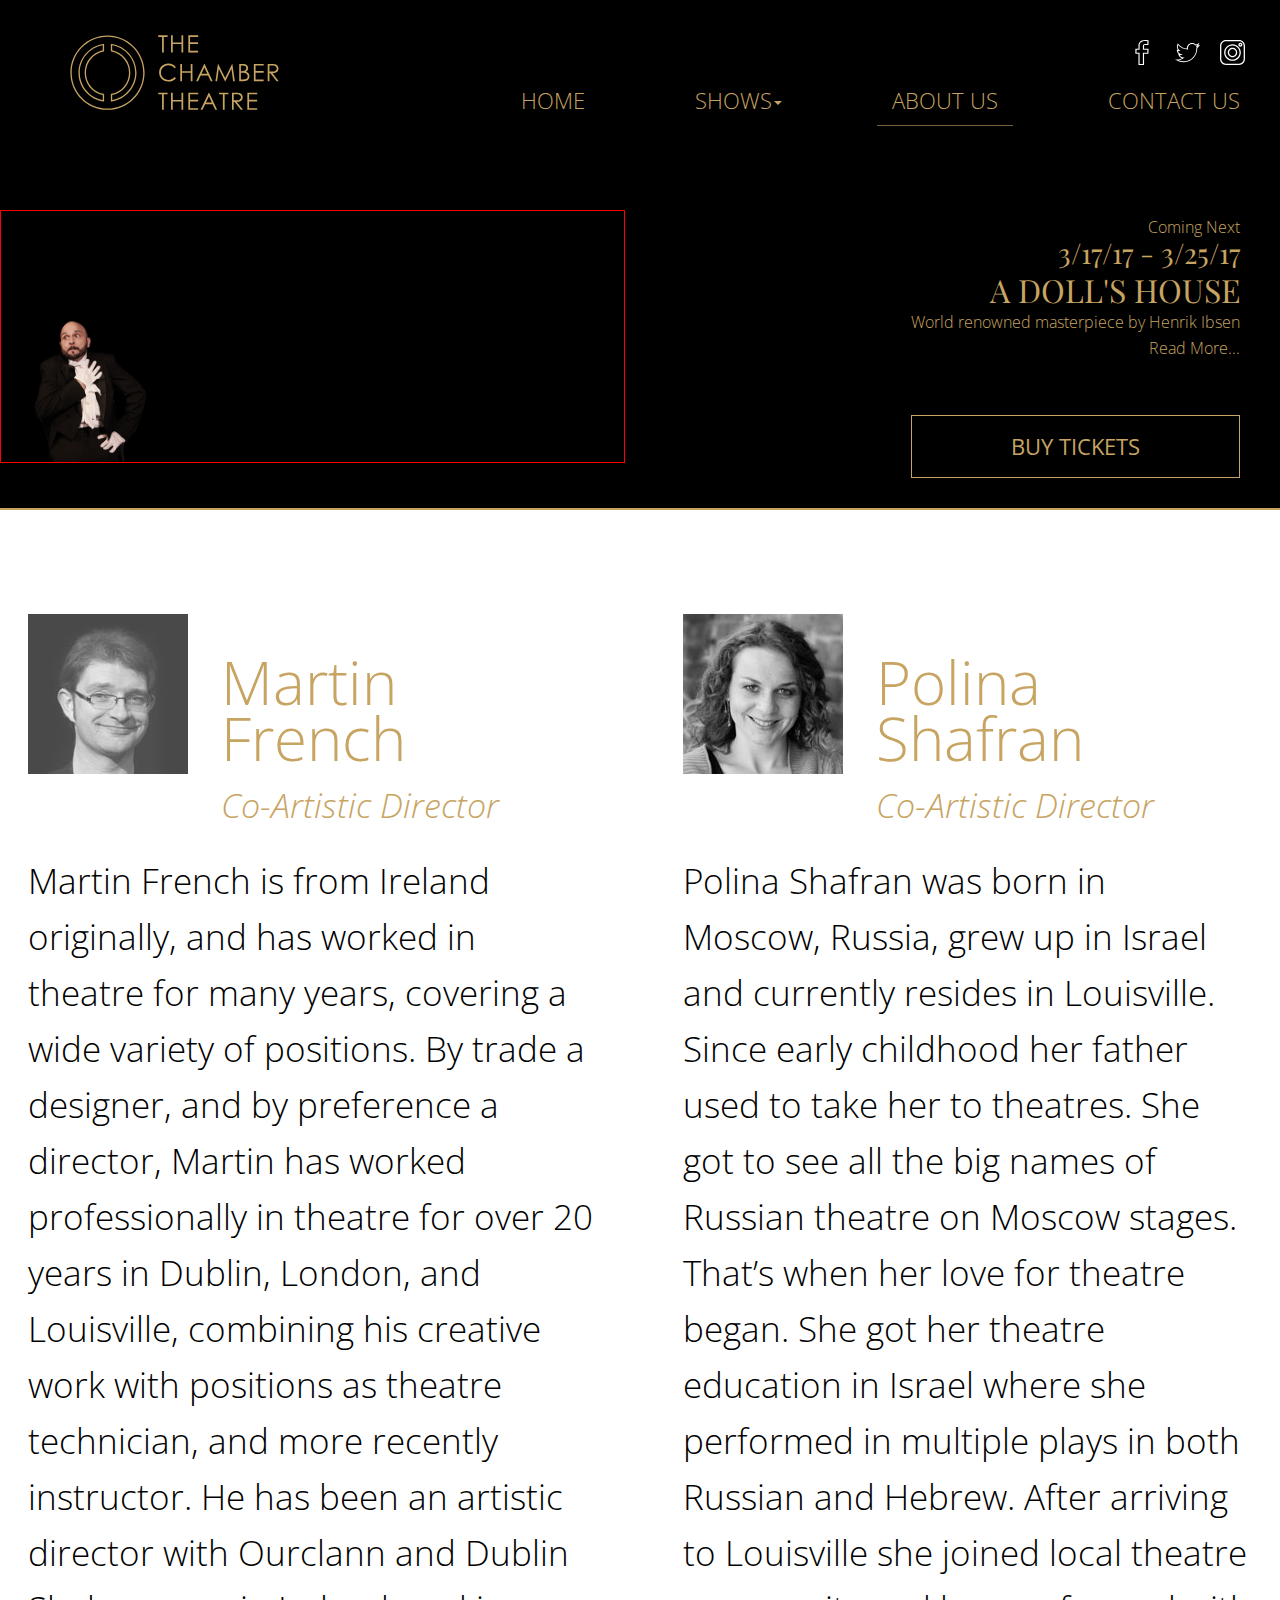
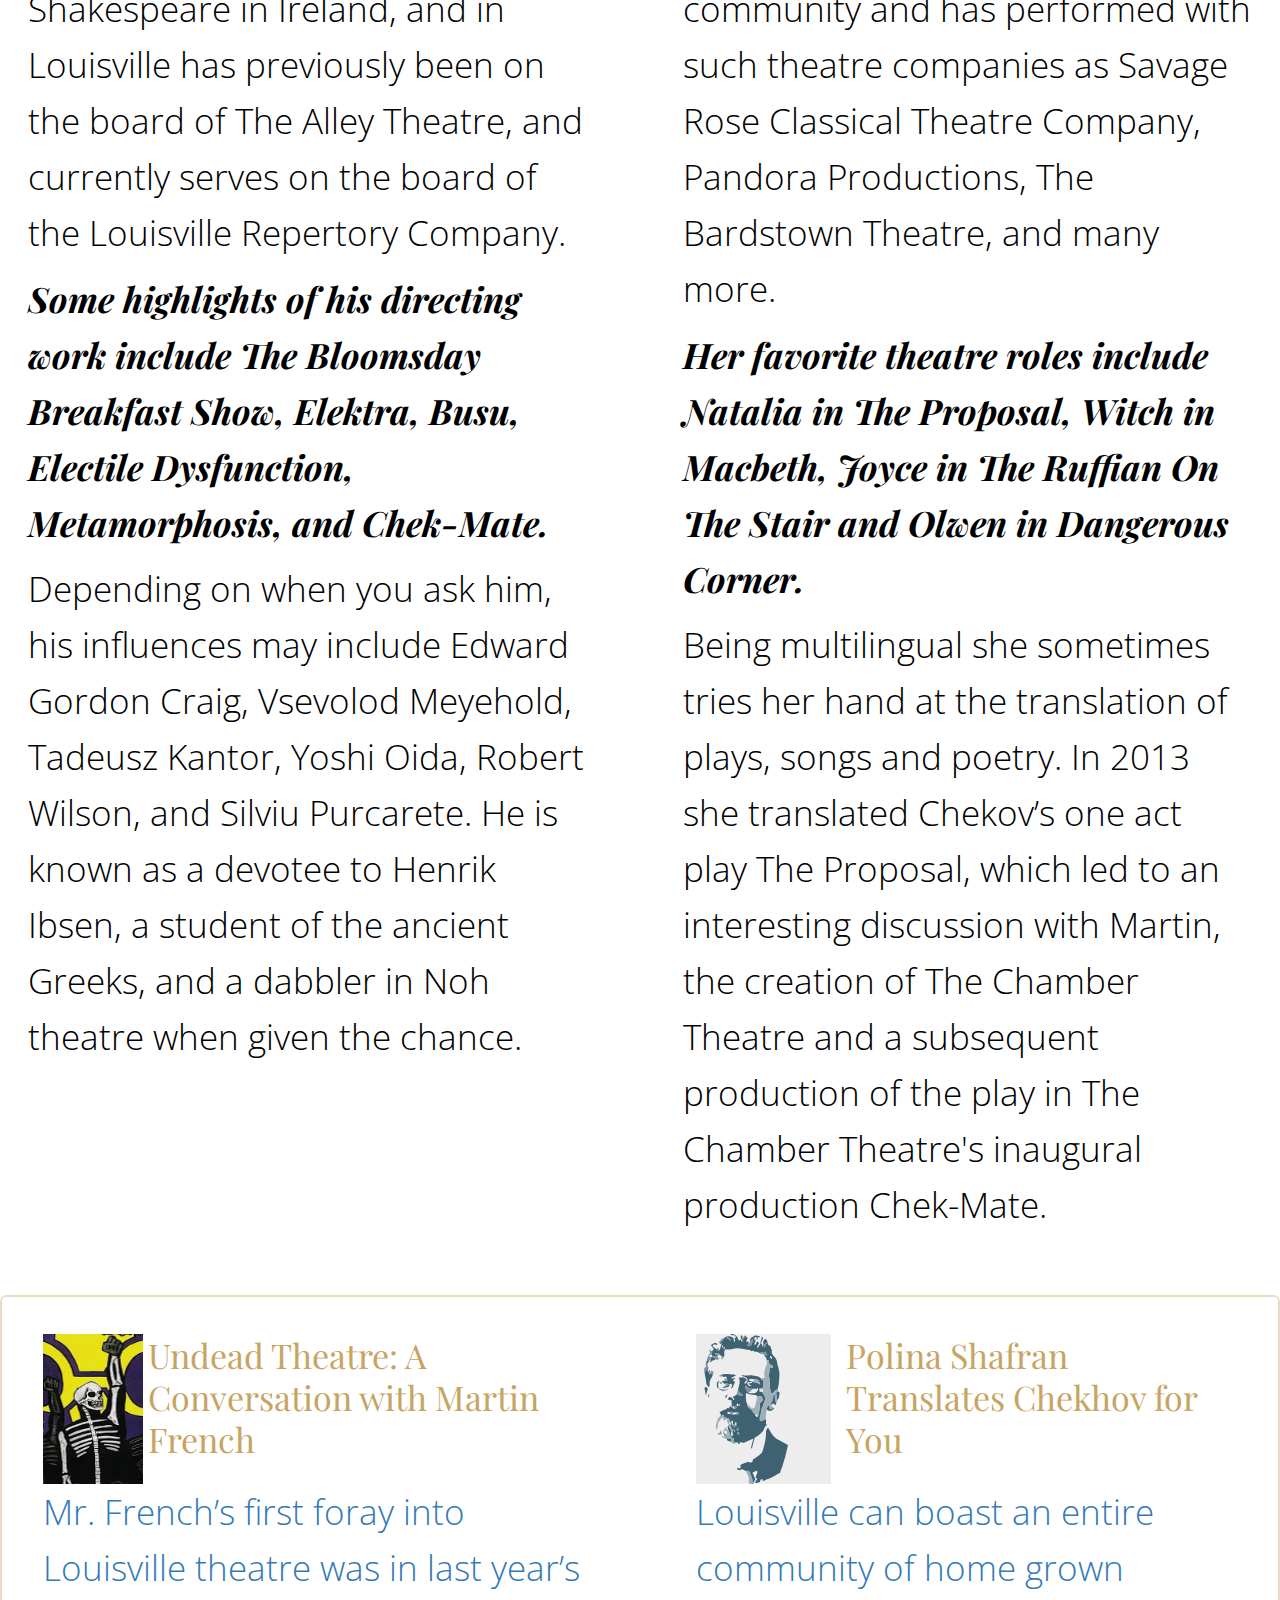
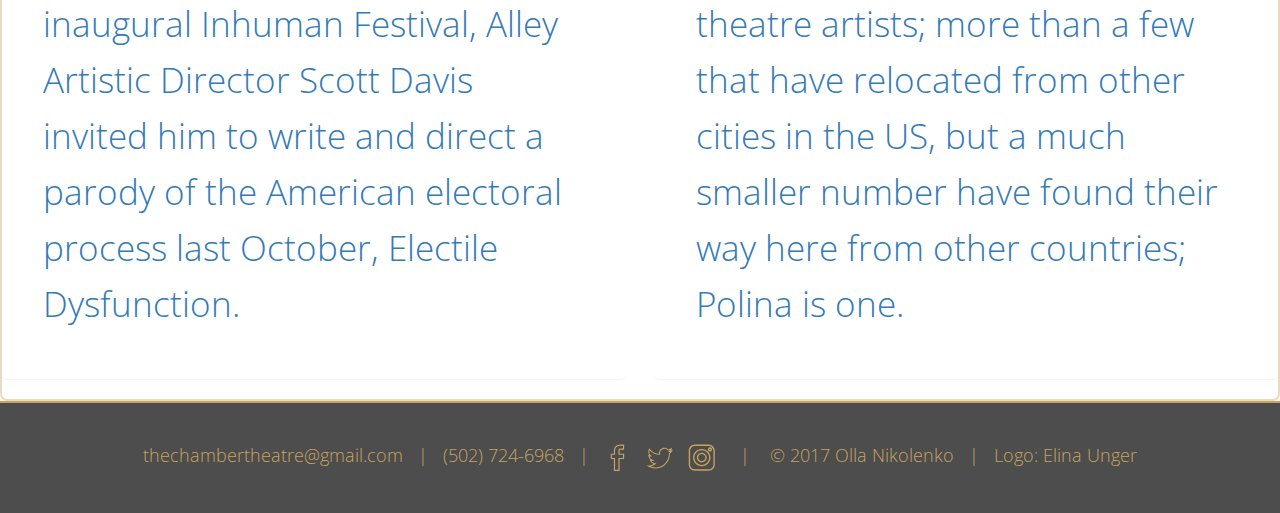
==== commit 7f3cf694: "Very second commit" ====
--- a/aboutus.htm
+++ b/aboutus.htm
@@ -96,74 +96,75 @@
 
 <div class="container-fluid aboutus-container">
     <div class="row">
-        <div class="col-lg-6 col-md-12 col-sm-12 col-xs-12 bio-column martin-bio">
-            <div class="row">
-                <div class="col-md-3 col-sm-3 col-xs-3">
-                    <img src="img/martin-french-bio.jpg" class="director-img" alt="...">
-                </div>
-                <div class="col-md-9 col-sm-9 col-xs-9">
-                    <div class="coart-dir">
-                        <div class="coart-name">Martin French</div>
-                        <div class="coart-pos">Co-Artistic Director</div>
-                    </div>
-                </div>
-            </div>
-            <div class="bio-text-container">
-                <p class="bio-text">Martin French is from Ireland originally, and has worked in theatre for many years,
-                    covering a wide variety of positions. By trade a designer, and by preference a director, Martin has
-                    worked professionally in theatre for over 20
-                    years in Dublin, London, and Louisville, combining his creative work with positions as theatre
-                    technician, and more recently instructor. He has been an artistic director with Ourclann and Dublin
-                    Shakespeare in Ireland, and
-                    in Louisville has previously been on the board of The Alley Theatre, and currently serves on the
-                    board
-                    of the Louisville Repertory Company.
+            <div class="col-lg-6  col-md-12 col-sm-12 col-xs-12 bio-column martin-bio">
+                <div class="row">
+                    <div class="col-md-5 col-sm-12 col-xs-12">
+                        <img src="img/martin-french-bio.jpg" class="director-img" alt="...">
+                    </div>
+                    <div class="col-md-7 col-sm-12 col-xs-12">
+                        <div class="coart-dir">
+                            <div class="coart-name">Martin French</div>
+                            <div class="coart-pos">Co-Artistic Director</div>
+                        </div>
+                    </div>
+                </div>
+                <div class="bio-text-container">
+                    <p class="bio-text">Martin French is from Ireland originally, and has worked in theatre for many years,
+                        covering a wide variety of positions. By trade a designer, and by preference a director, Martin has
+                        worked professionally in theatre for over 20
+                        years in Dublin, London, and Louisville, combining his creative work with positions as theatre
+                        technician, and more recently instructor. He has been an artistic director with Ourclann and Dublin
+                        Shakespeare in Ireland, and
+                        in Louisville has previously been on the board of The Alley Theatre, and currently serves on the
+                        board
+                        of the Louisville Repertory Company.
+                    </p>
+                    <p class="bio-text-insert">
+                        Some highlights of his directing work include The Bloomsday Breakfast Show, Elektra, Busu,
+                        Electile Dysfunction, Metamorphosis, and Chek-Mate.
+
+                    </p>
+                    <p class="">Depending on when you ask him, his influences may include Edward Gordon Craig,
+                        Vsevolod Meyehold, Tadeusz Kantor, Yoshi Oida, Robert Wilson, and Silviu Purcarete. He is known as a
+                        devotee to Henrik Ibsen, a student of the ancient
+                        Greeks, and a dabbler in Noh theatre when given the chance.
+                    </p>
+                </div>
+            </div>
+            <!--<div class="col-lg-1"></div>-->
+            <div class="col-lg-6 col-md-12 col-sm-12 col-xs-12 bio-column polina-bio">
+                <div class="row">
+                    <div class="col-md-5 col-sm-12 col-xs-12">
+                        <img src="img/polina-shafran-bio.jpg" class="director-img" alt="...">
+                    </div>
+                    <div class="col-md-7 col-sm-12 col-xs-12">
+                        <div class="coart-dir">
+                            <div class="coart-name">Polina Shafran</div>
+                            <div class="coart-pos">Co-Artistic Director</div>
+                        </div>
+                    </div>
+                </div>
+
+                <p class="">Polina Shafran was born in Moscow, Russia, grew up in Israel and currently resides in
+                    Louisville. Since early childhood her father used to take her to theatres. She got to see all the big
+                    names of Russian theatre on Moscow stages. That’s when her love for theatre began. She got her theatre
+                    education in Israel where she performed in multiple plays in both Russian and Hebrew. After arriving to
+                    Louisville she joined local theatre community and has performed with such theatre companies as Savage
+                    Rose Classical Theatre Company, Pandora Productions, The Bardstown Theatre, and many more.
+
                 </p>
                 <p class="bio-text-insert">
-                    Some highlights of his directing work include The Bloomsday Breakfast Show, Elektra, Busu,
-                    Electile Dysfunction, Metamorphosis, and Chek-Mate.
+                    Her favorite theatre roles include Natalia in The Proposal, Witch in Macbeth, Joyce in The Ruffian
+                    On The Stair and Olwen in Dangerous Corner.
 
                 </p>
-                <p class="">Depending on when you ask him, his influences may include Edward Gordon Craig,
-                    Vsevolod Meyehold, Tadeusz Kantor, Yoshi Oida, Robert Wilson, and Silviu Purcarete. He is known as a
-                    devotee to Henrik Ibsen, a student of the ancient
-                    Greeks, and a dabbler in Noh theatre when given the chance.
+
+                <p class="bio-text">Being multilingual she sometimes tries her hand at the translation of plays, songs and
+                    poetry. In 2013 she translated Chekov’s one act play The Proposal, which led to an interesting
+                    discussion with Martin, the creation of The Chamber Theatre and a subsequent production of the play in
+                    The Chamber Theatre's inaugural production Chek-Mate.
                 </p>
             </div>
-        </div>
-        <div class="col-lg-6 col-md-12 col-sm-12 col-xs-12 bio-column polina-bio">
-            <div class="row">
-                <div class="col-md-3 col-sm-3 col-xs-3">
-                    <img src="img/polina-shafran-bio.jpg" class="director-img" alt="...">
-                </div>
-                <div class="col-md-9 col-sm-9 col-xs-9">
-                    <div class="coart-dir">
-                        <div class="coart-name">Polina Shafran</div>
-                        <div class="coart-pos">Co-Artistic Director</div>
-                    </div>
-                </div>
-            </div>
-
-            <p class="">Polina Shafran was born in Moscow, Russia, grew up in Israel and currently resides in
-                Louisville. Since early childhood her father used to take her to theatres. She got to see all the big
-                names of Russian theatre on Moscow stages. That’s when her love for theatre began. She got her theatre
-                education in Israel where she performed in multiple plays in both Russian and Hebrew. After arriving to
-                Louisville she joined local theatre community and has performed with such theatre companies as Savage
-                Rose Classical Theatre Company, Pandora Productions, The Bardstown Theatre, and many more.
-
-            </p>
-            <p class="bio-text-insert">
-                Her favorite theatre roles include Natalia in The Proposal, Witch in Macbeth, Joyce in The Ruffian
-                On The Stair and Olwen in Dangerous Corner.
-
-            </p>
-
-            <p class="bio-text">Being multilingual she sometimes tries her hand at the translation of plays, songs and
-                poetry. In 2013 she translated Chekov’s one act play The Proposal, which led to an interesting
-                discussion with Martin, the creation of The Chamber Theatre and a subsequent production of the play in
-                The Chamber Theatre's inaugural production Chek-Mate.
-            </p>
-        </div>
 
     </div>
 
--- a/css/style.css
+++ b/css/style.css
@@ -200,7 +200,11 @@
 
 
 .translate-chekhov-container {
-    border: 1px dashed blue;
+    /*border: 1px dashed blue;*/
+}
+
+.chekhov{
+    margin-top: 104px;
 }
 
 .strindberg-and-helium-container {
@@ -346,21 +350,7 @@
     padding-top: 0;
 }
 
-.eli-btn {
-    border-radius: 0;
-    -webkit-transition: all 0.3s;
-    -moz-transition: all 0.3s;
-    transition: all 0.3s;
-    color: black;
-    font-size: 22px;
-    background: none;
-    border: 6px solid #c7a462;
-    font-family: 'Open Sans', sans-serif;
-    padding: 11px 87px;
-    float: right;
-    margin-top: 26px;
-    margin-bottom: 30px;
-}
+
 
 #panel-article-marriages-on-the-verge {
     margin-top: 20px;
@@ -449,6 +439,21 @@
     margin-bottom: 30px;
 }
 
+.eli-btn {
+    border-radius: 0;
+    -webkit-transition: all 0.3s;
+    -moz-transition: all 0.3s;
+    transition: all 0.3s;
+    color: black;
+    font-size: 22px;
+    background: none;
+    font-family: 'Open Sans', sans-serif;
+    padding: 11px 87px;
+    float: right;
+    margin-top: 26px;
+    margin-bottom: 30px;
+}
+
 .btn-buy-tickets-top {
     color: #c7a462 !important;
     border: 1px solid #c7a462 !important;
@@ -717,7 +722,7 @@
     padding-bottom: 0px;
     margin: 0px;
     border: 0px;
-    margin-top: -25px;
+    margin-top: 0px;
     line-height: 56px;
 }
 
@@ -1013,7 +1018,7 @@
     padding-bottom: 0px;
     margin: 0px;
     border: 0px;
-    line-height: 36px;   
+    line-height: 42px;
 }
 
 .panel-link-to-article-text {
@@ -1156,6 +1161,19 @@
     height: 160px;
 }
 
+.bio-column {
+    /*border: 1px dashed red;*/
+    padding: 0 140px;
+    margin-bottom: 52px;
+}
+
+/*.martin-bio{*/
+    /*margin-right: 60px;*/
+/*}*/
+
+/*.polina-bio{*/
+    /*margin-left: 60px;*/
+/*}*/
 
 /*MOBILE STYLES*/
 
@@ -1328,9 +1346,10 @@
         position: absolute;
         background-color: rgba(255,255,255, 0.85);
         z-index: 20;
-        top:-88px;
+        top: -49px;
         right: 52px;
-        max-width: 49%;
+        max-width: 60%;
+        height: 238px;
         color: black;
         padding-left: 25px;
         padding-right: 25px;
@@ -1343,7 +1362,7 @@
         padding-bottom: 0px;
         margin: 0px;
         border: 0px;
-        margin-top: -50px;
+        margin-top: 4px;
         line-height: 35px;
     }
 
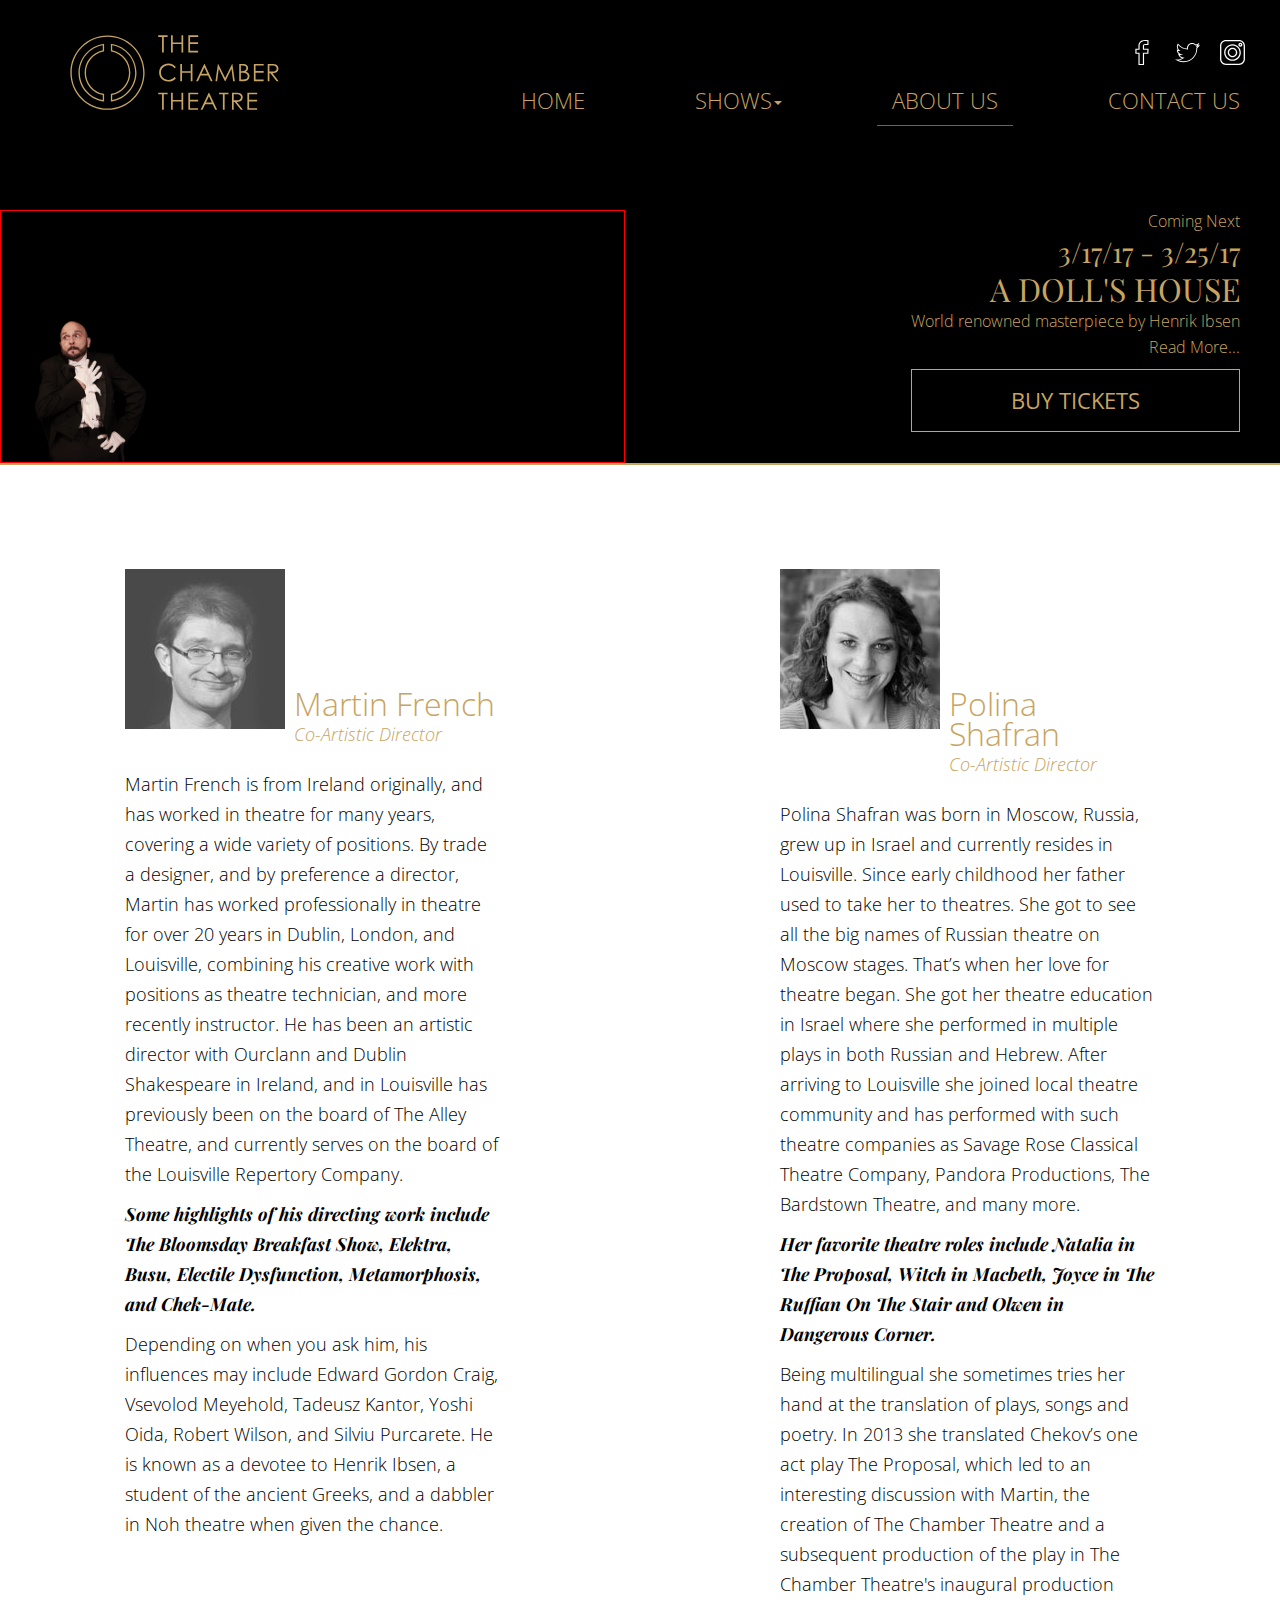
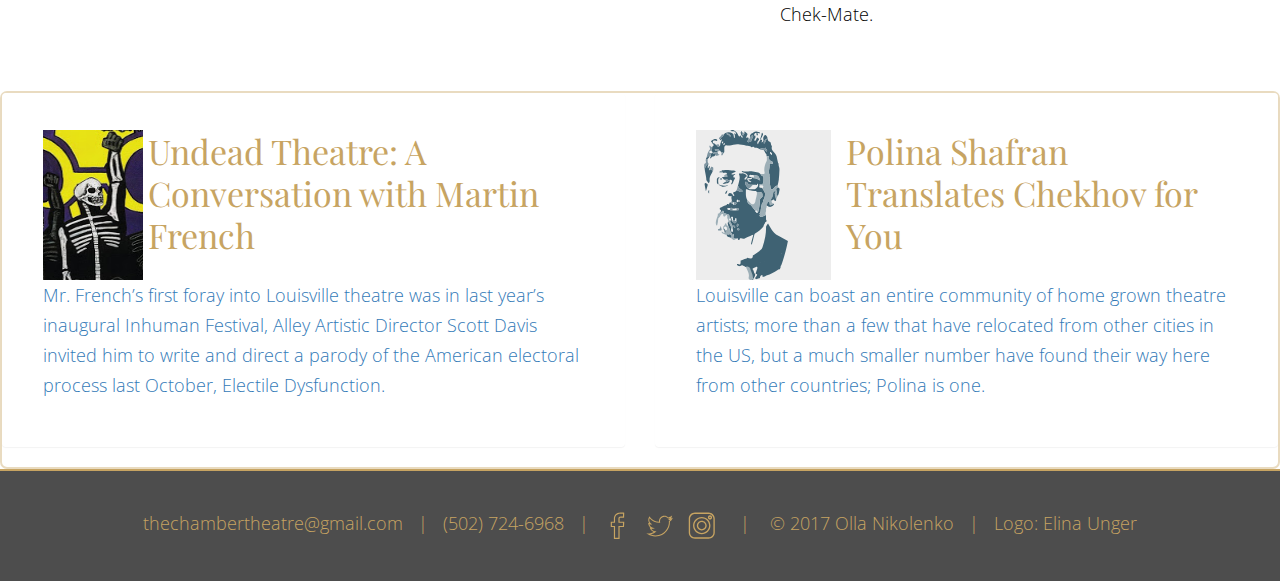
==== commit 92a349a1: "1024" ====
--- a/aboutus.htm
+++ b/aboutus.htm
@@ -47,7 +47,7 @@
                                                                                                class="social-icon navbar-social pull-right img-responsive "></a>
                 </div>
                 <ul class="nav navbar-nav navbar-right" id="navbar-menus">
-                    <li><a href="index.htm">HOME<span class="sr-only">(current)</span></a></li>
+                    <li><a href="index.html">HOME<span class="sr-only">(current)</span></a></li>
                     <li class="dropdown"><a href="#" class="dropdown-toggle" data-toggle="dropdown" role="button"
                                             aria-haspopup="true" aria-expanded="false">SHOWS<span class="caret"></span></a>
                         <ul class="dropdown-menu">
@@ -60,7 +60,7 @@
                             <li><a href="check-mate.htm">CHEK-MATE</a></li>
                         </ul>
                     </li>
-                    <li class="active"><a href="#">ABOUT US</a></li>
+                    <li class="active"><a href="aboutus.htm">ABOUT US</a></li>
                     <li><a href="contactus.htm">CONTACT US</a></li>
                     <!--   <li><a href="#">Blog</a></li>-->
                 </ul>
--- a/css/style.css
+++ b/css/style.css
@@ -1,3 +1,5 @@
+/*Common Styles Start*/
+
 body {
     font-family: 'Open Sans', sans-serif;
     font-size: 18px;
@@ -14,413 +16,9 @@
     padding: 0;
 }
 
-.fill-background-black {
-    background-color: black;
-    border-bottom: 2px solid #c7a462 ;
-}
-
-.fill-background-gray{
-    background-color: #E8E8E8;
-}
-
-.fill-footer {
-    background-color: #4d4d4d;
-    border-top: 2px solid #c7a462;
-}
-
-.top-container {
-    padding-left: 0px;
-    padding-right: 0px;
-    padding-top: 0px;
-    margin-bottom: 0px;
-    background-color: black;
-    height: 650px;
-    position: relative;
-   /* border-bottom: 2px solid #c7a462 ;*/
-}
-
-.top-non-home-page-container{
-    padding-left: 0px;
-    padding-right: 0px;
-    padding-top: 0px;
-    margin-bottom: 0px;
-    background-color: black;
-    height: 400px;
-    position: relative;
-   /* border-bottom: 2px solid #c7a462 ;*/
-}
-
-/*.chek-mate-top-container {
-    padding-top:60px;
-    padding-left: 300px;
-    padding-right: 350px; 
-}*/
-
-.chek-mate-top-container {
-    padding-top:60px;
-    margin-left:30%;
-    margin-right:auto;
-    max-width: 40%;
-}
-
-.chek-mate-photos-container {
-    padding-left:70px;
-    padding-right:100px;
-    padding-top:100px;
-}
-
-chek-mate-photos-container {
-    padding-left: 5%;
-    padding-right: auto;
-    padding-top: 100px;
-    max-width: 90%;
-}
-
-.chek-mate-trailer-container {
-    padding-top:60px;
-    padding-bottom: 60px;
-    padding-left: 400px;
-    padding-right: 400px;   
-}
-
-.reviews-container {
-    padding-top:60px;
-    margin-left:25%;
-    margin-right:auto;
-    max-width: 80%;  
-}
-
-/*.creditors-top-container {
-    padding-top:60px;
-    padding-left: 100px;
-    padding-right: 100px; 
-}*/
-
-.creditors-top-container {
-    padding-top:60px;
-    margin-left:30%;
-    margin-right:auto;
-    max-width: 40%;
-}
-
-.social-container {
-    max-width: 100%; 
-    padding-top:100px;
-    padding-bottom:100px;
-    width: 70%;
-}
-
-.email-phone-container {
-    padding-top:100px;
-    padding-bottom: 100px;
-    margin-right:auto; 
-    width: 50%;
-}
-
-.fill-email-phone-bg {
-    background-color: #e6e6e6;
-}
-
-.center-block {
-    display: table;
-    margin: 0 auto;
-}
-
-.center-text {
-    text-align: center;
-}
-
-.bold-gold-text {
-    color: #c7a462;
-    font-weight: bold;
-    margin-top: 2px;
-}
-
-.olla_copyright {
-    color: #c7a462 !important;
-}
-
-.olla_copyright:hover {
-    opacity: 0.5;
-    text-decoration: none !important;
-}
-
-
-.parallax {
-    height: 100%;     
-    background-attachment: fixed;
-    background-position: center;
-    background-repeat: no-repeat;
-    background-size: cover;
-    background-image: url("../img/2.jpg");
-}
-
-.top-img {
-    position: absolute; bottom: 0; 
-}
-
-.marriages-on-the-verge-container {
-    line-height: 30px;
-}
-
-.marriages-on-the-verge-img{
-    margin-bottom: 52px;
-}
-
-.article-section {
-    background-color: #E8E8E8;   
-}
-
-
-.strindberg-in-bergman-container .strindberg-in-bergman-well {
-    position: absolute;
-    background-color: rgba(255,255,255, 0.8);
-    z-index: 20;
-    top: 0px;
-    right: 52px;
-    max-width: 28%;
-    color: black;
-    margin-top: 104px;
-    padding-left: 25px;
-    padding-right: 25px;
-}
-
-.strindberg-in-bergman-container {
-    padding:0px;
-    margin-bottom: 0px;
-    width: 100%;
-    position: relative;
-}
-
-#strindberg-in-bergman-image {
-   /* position: relative;*/
-    width: 100%;
-    margin: 0;
-}
-
-
-.translate-chekhov-container {
-    /*border: 1px dashed blue;*/
-}
-
-.chekhov{
-    margin-top: 104px;
-}
-
-.strindberg-and-helium-container {
-    padding-left: 10%;
-    padding-right: auto; 
-    padding-top: 45px;
-    padding-bottom: 30px;
-    margin: 0;
-    background-color: #E8E8E8;
-}
-
-#stringdberg-and-helium-panel-body {
-    padding-left:0px;
-    background-color: #E8E8E8;
-}
-
-#nav-bar {
-    height: 150px !important;
-}
-
-#navbar-menus {
-    padding-top: 0px;
-}
-#nav-bar-top {
-    margin-bottom: 0;
-    background-color: black;
-    border: 0px;
-    width: 100%;
-}
-
-#top-nav-social {
-    margin-top: 40px;
-    font-size: 0.7em;
-}
-
-#nav-bar-bottom {
-    background-color: #4d4d4d;
-    margin-bottom: 0px;
-    height: 110px;
-    border: 0px;
-    border-radius: 0px;
-   /* border-top: 2px solid #c7a462;*/
-}
-
-#social-row {
-    padding-top: 50px;
-    height: 100%
-}
-
-#contact-info-footer {
-    padding-top: 40px;
-    color: #c7a462 !important;
-    text-align: center;
-}
-
-#design-info-footer {
-    padding-top: 40px;
-    padding-right: 200px;
-    color: #c7a462 !important;
-    text-align: right;
-}
-
-#logo-img {
-    height: 75px;
-    width: auto;
-    margin-top: 35px;
-    margin-left: 70px;
-}
-
-.navbar-nav>li {
-    padding-top: 10px !important;
-    padding-left: 40px !important;
-    padding-right: 40px !important;
-    font-size: 22px !important;
-}
-.navbar-nav > li > .dropdown-menu { 
-    background-color: black;    
-}
-
-.dropdown-header {
-    color: white !important;   
-}
-
-.dropdown-menu > li > a {
-    color:white !important;   
-}
-.navbar-default .navbar-collapse {
-    border: 0px
-}
-
-.navbar-default .navbar-nav > li > a {
-    color: #c7a462;
-}
-
-.navbar-social {
-    margin-right: 20px;
-}
-
-.article-section {
-    height: 100%;
-    padding-top: 20px;
-}
-
-.strindberg-in-bergman-section {
-    height: 100%;   
-}
-
-#thumb-img {
-    padding-right: 3%;
-    padding-top: 1%;
-}
-
-.no-padding-left {
-    padding-left: 0px !important;
-}
-
-#marriages-on-the-verge-img {
-    max-height: 340px;
-  /*  max-width: 340px;*/
-    margin-top: 0px;
-    margin-left: 15px;
-}
-
-.panel-article {
-    border: 0px;
-    box-shadow: none;
-    padding-left: 350px;
-    padding-right: 300px;
-    height: 550px
-}
-
-.panel-article-full {
-    border: 0px;
-    box-shadow: none;
-    margin-left: -25px;
-}
-
-#panel-article-insider-louisville .panel-body {
-    padding: 0px;
-    margin-top: 0px;
-    line-height: 30px;
-    width: 105%;
-    padding-top: 0;
-}
-
-
-
-#panel-article-marriages-on-the-verge {
-    margin-top: 20px;
-    padding-left: 0px;
-    padding-top:0px;
-    padding-bottom: 0px;
-    padding-right: 30px;
-    background-color: #E8E8E8
-}
-
-#panel-article-insider-louisville {
-    margin-top: 20px;
-    padding: 0px;
-}
-
-.insider-louisville-text{
-    margin-left: 30px;
-}
-
-#panel-article-translate-chekhov {
-    margin-top: 10px;
-    padding: 0px;
-    margin-left: 0;
-}
-
-#panel-show-description {
-    padding: 0px;   
-}
-
-.panel-left {
-    margin-top: 40px;
-    margin-left: 40px;
-    margin-right: 20px;
-    background-color: #f2f2f2;
-}
-
-.panel-chek-mate-cast-and-crew {
-    margin-left: 0px;
-    margin-right: 20px;
-    border:0px;
-    border-bottom:0px;
-    box-shadow: none;
-}
-.panel-right {
-    margin-top: 40px;
-    margin-right: 40px;
-    margin-left: 2.5%;
-    background-color: #f2f2f2;
-}
-
-#panel-contact-us {
-    margin:40px;
-    border: 1px solid #c7a462 ; 
-    text-align: center;
-    font-size: 36px;
-} 
-
-.square {
-    background: transparent;
-    width: 10vw;
-    height: 10vw;
-    border: 1px solid #c7a462;
-    border-radius: 25px;
-}
-
-.btn-outline {
-    background-color: transparent;
-    color: inherit;
-    font: inherit;
-    transition: all .5s;
+.section-text-block{
+    margin-top: 34px;
+    margin-bottom: 34px;
 }
 
 .btn-read-more {
@@ -435,207 +33,12 @@
     font-family: 'Open Sans', sans-serif;
     padding: 11px 87px;
     float: right;
-    margin-top: 45px;
-    margin-bottom: 30px;
-}
-
-.eli-btn {
-    border-radius: 0;
-    -webkit-transition: all 0.3s;
-    -moz-transition: all 0.3s;
-    transition: all 0.3s;
-    color: black;
-    font-size: 22px;
-    background: none;
-    font-family: 'Open Sans', sans-serif;
-    padding: 11px 87px;
-    float: right;
-    margin-top: 26px;
-    margin-bottom: 30px;
-}
-
-.btn-buy-tickets-top {
-    color: #c7a462 !important;
-    border: 1px solid #c7a462 !important;
-    border-radius: 0px;
-    padding: 15px 99px;
 }
 
 .btn-read-more:hover,
 .btn-read-more:active {
     border: 2px solid #c7a462 ;
     opacity: 0.4
-}
-.sneak-pick-image {
-    padding: 2px;
-}
-
-.col-centered {
-    margin-left: 0px;
-    padding: 0px;
-}
-
-.jumbotron {
-    background-color: #E8E8E8;
-    color: black;
-    margin-bottom: 0;
-}
-
-#mission-jt {
-    background-color: white;
-    height: 200px;
-    width: 700px;
-    background-position: center;
-}
-
-.navbar-default .navbar-nav>.active>a {
-    background-color: transparent;
-    color: #c7a462;
-   /* text-decoration: underline;*/
-   border-bottom: 1px solid  rgba(199, 164, 98, 0.6);
-}
-
-.navbar-default .navbar-nav > li > a:hover, .navbar-default .navbar-nav > li > a:focus {
-   color: #c7a462;
-    opacity: 0.4;
-}
-
-.navbar-default .navbar-nav>.active>a:hover,
-.navbar-default .navbar-nav>.active>a:focus {
-    background-color: transparent;
-    color: #c7a462;
-    opacity: 0.4;
-}
-.navbar-default .navbar-nav > .open > a, .navbar-default .navbar-nav > .open > a:hover, .navbar-default .navbar-nav > .open > a:focus {
-    background-color:transparent;
-    opacity: 0.4;
-    color: #c7a462
-}
-
-.dropdown-menu > li > a:hover, .dropdown-menu > li > a:focus {
-    text-decoration: none;
-    opacity: 0.4;
-    background-color: transparent;
-}
-
-.dropdown-menu .divider {
-    background-color: #c7a462 !important;
-}
-
-.social-icon {
-    -webkit-text-stroke-width: 1px;
-    -webkit-text-stroke-color: white;
-    color: transparent !important;
-    height: 2em;
-    width: 2em;
-}
-
-.social-icon:hover,
-.social-icon:focus {
-    opacity: 0.4;
-}
-
-.social-icon-footer {
-    -webkit-text-stroke-width: 1px;
-    -webkit-text-stroke-color: #c7a462;
-    color: transparent !important;
-    height: 1.5em;
-    width: 1.5em;
-}
-
-.social-icon-footer:hover,
-.social-icon-footer:focus {
-    opacity: 0.4;
-}
-
-.social-icon-contact-us {
-    color: transparent !important;
-    margin: 0;
-    height: 11em;
-    width: auto;
-}
-
-.social-icon-contact-us-no-hover {
-    color: transparent !important;
-    margin: 0;
-    height: 11em;
-    width: auto; 
-}
-
-.social-icon-contact-us:hover {
-    opacity: 0.5;
-}
-
-.info-column {
-    font-size: 18px !important;
-    font-family: 'Open Sans', sans-serif;
-    font-weight: 100 !important;
-}
-
-.info-column-right {
-    padding-right: 50px;
-}
-
-.info-column-left {
-    padding-left: 50px;
-}
-
-#side-thumbnail {
-    margin-top: 70px;
-    border-radius: 0;
-    background-color: #e6e6e6;
-    padding-left: 100px;
-    padding-right: 100px;
-    line-height: 30px;
-}
-
-#side-thumbnail p {
-    font-size: 18px !important;
-}
-
-.eli-keel{
-    line-height: 30px;
-}
-
-.coart-dir {
-    padding-top: 40px;
-    padding-bottom: 20px;
-    /*padding-left: 20px;*/
-}
-
-#artistic-director-thumbnail {
-    border: 0px;
-    background-color: #f2f2f2;
-}
-
-.coart-name {
-    margin-top: 80px;
-    margin-bottom: 0px !important;
-    font-size: 32px;
-    font-family: 'Open Sans', sans-serif;
-    font-weight: lighter;
-    color: #c7a462 ;
-}
-
-.coart-pos {
-    font-size: 18px;
-    font-family: 'Open Sans', sans-serif;
-    font-weight: lighter;
-    font-style: italic;
-    color: #c7a462 ;
-}
-
-.bio-text {
-    font-family: 'Open Sans';
-    font-style: normal;
-    font-weight: 300 !important;
-}
-
-.bio-text-insert {
-    font-family: 'Playfair Display';
-    font-weight: bold;
-    font-style: italic;
-    font-size: 18px;
 }
 
 .heading-style {
@@ -659,93 +62,222 @@
     font-style: italic;
 }
 
-.show-heading-style {
+/*Backgrounds*/
+.fill-background-black {
+    background-color: black;
+    border-bottom: 2px solid #c7a462 ;
+}
+
+.fill-background-gray{
+    background-color: #E8E8E8;
+}
+
+.fill-footer {
+    background-color: #4d4d4d;
+    border-top: 2px solid #c7a462;
+}
+
+/*Other Common*/
+.author{
+    line-height: 38px;
+}
+
+.page-header {
+    margin-top: 104px;
+}
+
+/*Common Styles End*/
+
+
+
+/*Header Start*/
+#logo-img {
+    height: 75px;
+    width: auto;
+    margin-top: 35px;
+    margin-left: 70px;
+}
+
+/*Dropdown menu*/
+.navbar-default .navbar-toggle {
+    border: none;
+}
+
+
+#nav-bar {
+    height: 150px !important;
+}
+
+#navbar-menus {
+    padding-top: 0px;
+}
+#nav-bar-top {
+    margin-bottom: 0;
+    background-color: black;
+    border: 0px;
+    width: 100%;
+}
+
+#top-nav-social {
+    margin-top: 40px;
+    font-size: 0.7em;
+}
+
+#nav-bar-bottom {
+    background-color: #4d4d4d;
+    margin-bottom: 0px;
+    height: 110px;
+    border: 0px;
+    border-radius: 0px;
+}
+
+.navbar-nav>li {
+    padding-top: 10px !important;
+    padding-left: 40px !important;
+    padding-right: 40px !important;
+    font-size: 22px !important;
+}
+.navbar-nav > li > .dropdown-menu {
+    background-color: black;
+}
+
+.dropdown-header {
+    color: white !important;
+}
+
+.dropdown-menu > li > a {
+    color:white !important;
+}
+.navbar-default .navbar-collapse {
+    border: 0px
+}
+
+.navbar-default .navbar-nav > li > a {
     color: #c7a462;
-    font-size: 65px;
-    font-family: "Playfair Display";
-    padding-bottom: 0px;
-    margin: 0px;
-    border: 0px;
-    line-height: 48px;
-}
-
-.show-subheading-style {
+}
+
+.navbar-social {
+    margin-right: 20px;
+}
+
+.navbar-default .navbar-nav>.active>a {
+    background-color: transparent;
     color: #c7a462;
-    font-size: 18px;
-    font-family: "Playfair Display";
-    font-weight: bold;
-    padding-bottom: 0px;
-    margin: 0px;
-    border: 0px;
-    line-height: 48px;
-}
-
-.boor-and-proposal-heading {
-    font-weight: bold;
-    padding-bottom: 0px;
-    margin: 0px;
-}
-
-.boor-and-proposal-description {
-    padding-right: 150px;
-    padding-left: 150px;
-}
-
-.boor-and-proposal-info {
+    /* text-decoration: underline;*/
+    border-bottom: 1px solid  rgba(199, 164, 98, 0.6);
+}
+
+.navbar-default .navbar-nav > li > a:hover, .navbar-default .navbar-nav > li > a:focus {
     color: #c7a462;
-    font-size: 1.8vw;
-}
-
-.creditors-info {
+    opacity: 0.4;
+}
+
+.navbar-default .navbar-nav>.active>a:hover,
+.navbar-default .navbar-nav>.active>a:focus {
+    background-color: transparent;
     color: #c7a462;
-    font-size: 1.8vw;  
-}
-
-.creditors-description {
-    padding-right: 350px;
-    padding-left: 350px;
-}
-
-.text-weight-400 {
-    font-weight: 400;
-}
-
-.gold-heading-small {
-    font-style: italic;
-    color:#c7a462;
-}
-
-.strindberg-in-bergman-heading {
-    color: #c7a462;
-    font-size: 46px;
-    font-family: "Playfair Display";
-    padding-bottom: 0px;
-    margin: 0px;
-    border: 0px;
-    margin-top: 0px;
-    line-height: 56px;
-}
-
-.strindberg-in-bergman-text {
-    font-family: 'Open Sans';
-    font-weight: lighter;
-    margin: 0px;
-    border: 0px;
-    text-align: left;
-    color: black;
-    margin-top: 15px;
-}
-
-.carousel-caption {
-    width: 24.5%;
-    /* height: 37%;*/
-    height: 13vh;
-    width: 25vw;
-    right: 2% !important;
-    bottom: 23%;
-    left: auto;
-    top: auto;
-    resize: none;
+    opacity: 0.4;
+}
+.navbar-default .navbar-nav > .open > a, .navbar-default .navbar-nav > .open > a:hover, .navbar-default .navbar-nav > .open > a:focus {
+    background-color:transparent;
+    opacity: 0.4;
+    color: #c7a462
+}
+
+.dropdown-menu > li > a:hover, .dropdown-menu > li > a:focus {
+    text-decoration: none;
+    opacity: 0.4;
+    background-color: transparent;
+}
+
+.dropdown-menu .divider {
+    background-color: #c7a462 !important;
+}
+
+.social-icon {
+    -webkit-text-stroke-width: 1px;
+    -webkit-text-stroke-color: white;
+    color: transparent !important;
+    height: 2em;
+    width: 2em;
+}
+
+.social-icon:hover,
+.social-icon:focus {
+    opacity: 0.4;
+}
+/*Header End*/
+
+/*Footer Start*/
+
+.olla_copyright {
+    color: #c7a462 !important;
+}
+
+.olla_copyright:hover {
+    opacity: 0.5;
+    text-decoration: none !important;
+}
+
+#contact-info-footer {
+    padding-top: 40px;
+    color: #c7a462 !important;
+    text-align: center;
+}
+
+#design-info-footer {
+    padding-top: 40px;
+    padding-right: 200px;
+    color: #c7a462 !important;
+    text-align: right;
+}
+
+.social-icon-footer {
+    -webkit-text-stroke-width: 1px;
+    -webkit-text-stroke-color: #c7a462;
+    color: transparent !important;
+    height: 1.5em;
+    width: 1.5em;
+}
+
+.social-icon-footer:hover,
+.social-icon-footer:focus {
+    opacity: 0.4;
+}
+
+.social-icon-contact-us {
+    color: transparent !important;
+    margin: 0;
+    height: 11em;
+    width: auto;
+}
+
+.social-icon-contact-us-no-hover {
+    color: transparent !important;
+    margin: 0;
+    height: 11em;
+    width: auto;
+}
+
+.social-icon-contact-us:hover {
+    opacity: 0.5;
+}
+
+
+/*Footer End*/
+
+
+/*Home Page Start*/
+
+/*Coming Next Section Start*/
+.top-container {
+    padding-left: 0px;
+    padding-right: 0px;
+    padding-top: 0px;
+    margin-bottom: 0px;
+    background-color: black;
+    height: 650px;
+    position: relative;
 }
 
 .top-container .announce-well {
@@ -762,38 +294,6 @@
     text-align: right;
 }
 
-.top-non-home-page-container .announce-well {
-    position: absolute;
-    background-color: transparent;
-    border: 0px;
-    color: #c7a462;
-    z-index: 20;
-    margin: 0px;
-    text-align: left;
-    bottom: 0px;
-    right:0px;
-    padding: 50px;
-    text-align: right;
-}
-
-.my-well {
-     position: relative;
-     top: 0px
-}
-
-.coming-next-block{
-    float: right;
-    text-align: right;
-}
-
-.coming-next {
-    font-family: 'Open Sans' !important;
-    font-weight: lighter;
-    font-size: 16px !important;
-    line-height: 34px !important;
-    margin: 0px;
-}
-
 .show-name {
     font-family: "Playfair Display";
     font-weight: regular;
@@ -815,6 +315,12 @@
     font-size: 16px;
     line-height: 10px;
 }
+
+#announcent-clickable-section:hover {
+    text-decoration: none !important;
+    color: rgba(199, 164, 98, 0.5) !important;
+}
+
 
 .announcement-btn {
     font-family: 'Open Sans' !important;
@@ -825,11 +331,340 @@
     margin: 5px 0px 0px 0px;
 }
 
+.top-img {
+    position: absolute; bottom: 0;
+}
+
+.btn-buy-tickets-top {
+    color: #c7a462 !important;
+    border: 1px solid #c7a462 !important;
+    border-radius: 0px;
+    padding: 15px 99px;
+}
+/*Coming Next Section End*/
+
+/*Eli Keel Section Start*/
+.eli-keel-container{
+    margin-bottom: 52px;
+}
+
+.panel-article-insider-louisville {
+    /*margin-top: 20px;*/
+    /*padding: 0px;*/
+}
+
+.insider-louisville-text{
+    /*margin-left: 30px;*/
+}
+
+.eli-keel{
+    line-height: 30px;
+}
+
+.insider-louisville-image{
+    width: 100%;
+    margin-top: 34px;
+}
+/*Eli Keel Section End*/
+
+/*Marriages On The Verge Section Start*/
+.marriages-on-the-verge-container {
+    line-height: 30px;
+    margin-bottom: 52px;
+}
+
+.marriages-on-the-verge-img{
+    width: 81%;
+    margin-top: 34px;
+}
+
+
+/*Marriages On The Verge Section End*/
+
+/*Strindberg in Bergman Section Start*/
+.strindberg-in-bergman-container .strindberg-in-bergman-well {
+    position: absolute;
+    background-color: rgba(255,255,255, 0.8);
+    z-index: 20;
+    top: 0px;
+    right: 52px;
+    max-width: 28%;
+    color: black;
+    margin-top: 104px;
+    padding-left: 25px;
+    padding-right: 25px;
+    padding-bottom: 34px;
+    padding-top: 34px;
+}
+
+.strindberg-in-bergman-container {
+    padding:0px;
+    margin-bottom: 0px;
+    width: 100%;
+    position: relative;
+}
+
+#strindberg-in-bergman-image {
+    /* position: relative;*/
+    width: 100%;
+    margin: 0;
+}
+
+.strindberg-in-bergman-heading {
+    color: #c7a462;
+    font-size: 46px;
+    font-family: "Playfair Display";
+    padding-bottom: 0px;
+    margin: 0px;
+    border: 0px;
+    margin-top: 0px;
+    line-height: 56px;
+}
+
+.strindberg-in-bergman-text {
+    font-family: 'Open Sans';
+    font-weight: lighter;
+    margin: 0px;
+    border: 0px;
+    text-align: left;
+    color: black;
+    margin-top: 15px;
+    margin-bottom: 34px
+}
+/*Strindberg in Bergman Section End*/
+
+/*Chekhov Section Start*/
+.translate-chekhov-container{
+    margin-bottom: 52px;
+}
+
+.chekhov-image{
+    margin-top: 104px;
+}
+
+.panel-article-translate-chekhov p {
+   line-height: 30px;
+    margin-top: 34px;
+}
+
+#panel-article-translate-chekhov .panel-body {
+    padding: 0px;
+    margin-top: 0px;
+    line-height: 30px;
+}
+/*Chekhov Section End*/
+
+/*Home Page End*/
+
+
+/*About Us Page Start*/
+.coart-dir {
+    padding-top: 40px;
+    padding-bottom: 20px;
+    /*padding-left: 20px;*/
+}
+
+.coart-name {
+    margin-top: 80px;
+    margin-bottom: 0px !important;
+    font-size: 32px;
+    font-family: 'Open Sans', sans-serif;
+    font-weight: lighter;
+    color: #c7a462 ;
+}
+
+.coart-pos {
+    font-size: 18px;
+    font-family: 'Open Sans', sans-serif;
+    font-weight: lighter;
+    font-style: italic;
+    color: #c7a462 ;
+}
+
+.bio-text {
+    font-family: 'Open Sans';
+    font-style: normal;
+    font-weight: 300 !important;
+}
+
+.bio-text-insert {
+    font-family: 'Playfair Display';
+    font-weight: bold;
+    font-style: italic;
+    font-size: 18px;
+}
+
+.aboutus-container {
+    padding-top:104px;
+    line-height: 30px;
+}
+
+.coming-next-container{
+    margin-top: 60px;
+}
+.coming-next-text-block{
+    float: right;
+    padding-right: 40px;
+    text-align: right;
+}
+
+.director-img {
+    height: 160px;
+}
+
+.bio-column {
+    /*border: 1px dashed red;*/
+    padding: 0 140px;
+    margin-bottom: 52px;
+}
+/*About Us Page End*/
+
+
+/*HZ Start*/
+
+.chek-mate-top-container {
+    padding-top:60px;
+    margin-left:30%;
+    margin-right:auto;
+    max-width: 40%;
+}
+
+.chek-mate-photos-container {
+    padding-left:70px;
+    padding-right:100px;
+    padding-top:100px;
+}
+
+chek-mate-photos-container {
+    padding-left: 5%;
+    padding-right: auto;
+    padding-top: 100px;
+    max-width: 90%;
+}
+
+.chek-mate-trailer-container {
+    padding-top:60px;
+    padding-bottom: 60px;
+    padding-left: 400px;
+    padding-right: 400px;
+}
+
+.reviews-container {
+    padding-top:60px;
+    margin-left:25%;
+    margin-right:auto;
+    max-width: 80%;
+}
+
+.creditors-top-container {
+    padding-top:60px;
+    margin-left:30%;
+    margin-right:auto;
+    max-width: 40%;
+}
+
+.social-container {
+    max-width: 100%;
+    padding-top:100px;
+    padding-bottom:100px;
+    width: 70%;
+}
+
+.email-phone-container {
+    padding-top:100px;
+    padding-bottom: 100px;
+    margin-right:auto;
+    width: 50%;
+}
+
+.fill-email-phone-bg {
+    background-color: #e6e6e6;
+}
+
+.center-block {
+    display: table;
+    margin: 0 auto;
+}
+
+.center-text {
+    text-align: center;
+}
+
+.bold-gold-text {
+    color: #c7a462;
+    font-weight: bold;
+    margin-top: 2px;
+}
+
+.panel-chek-mate-cast-and-crew {
+    margin-left: 0px;
+    margin-right: 20px;
+    border:0px;
+    border-bottom:0px;
+    box-shadow: none;
+}
+
+
+#panel-contact-us {
+    margin:40px;
+    border: 1px solid #c7a462 ;
+    text-align: center;
+    font-size: 36px;
+}
+
+.jumbotron {
+    background-color: #E8E8E8;
+    color: black;
+    margin-bottom: 0;
+}
+
+#mission-jt {
+    background-color: white;
+    height: 200px;
+    width: 700px;
+    background-position: center;
+}
+
+.boor-and-proposal-heading {
+    font-weight: bold;
+    padding-bottom: 0px;
+    margin: 0px;
+}
+
+.boor-and-proposal-description {
+    padding-right: 150px;
+    padding-left: 150px;
+}
+
+.boor-and-proposal-info {
+    color: #c7a462;
+    font-size: 1.8vw;
+}
+
+.creditors-info {
+    color: #c7a462;
+    font-size: 1.8vw;
+}
+
+.creditors-description {
+    padding-right: 350px;
+    padding-left: 350px;
+}
+
+.text-weight-400 {
+    font-weight: 400;
+}
+
+.gold-heading-small {
+    font-style: italic;
+    color:#c7a462;
+}
+
 .vault-btn {
     font-family: 'Open Sans' !important;
     font-weight: lighter !important;
     color: #c7a462 !important;
-    font-size: 1.6vw !important; 
+    font-size: 1.6vw !important;
     padding: 0px !important;
 }
 
@@ -838,41 +673,6 @@
     opacity: 0.4;
     text-decoration: none;
 }
-
-.announcement-btn-p {
-    text-align: right !important;
-    padding-top: 5px;
-}
-
-.buy-tickets-top {
-    text-align: right !important;
-    padding: 5px;
-    color: #c7a462 !important;
-    text-decoration: none;
-    border-bottom: 1px solid rgba(199, 164, 98, 0.6);
-}
-
-.buy-tickets-top:hover {
-    opacity: 0.4;
-    text-decoration: none;
-}
-
-#announcent-clickable-section:hover {
-    text-decoration: none !important;
-    color: rgba(199, 164, 98, 0.5) !important;
-}
-
-#panel-article-translate-chekhov .panel-body {
-    padding: 0px;
-    margin-top: 0px;
-    line-height: 30px;
-}
-
-.page-header {
-    margin-top: 104px;
-    margin-bottom: 34px;
-}
-
 
 /* entire container, keeps perspective */
 
@@ -939,9 +739,9 @@
 
 /* Indicators list style */
 .article-slide .gallery-carousel-indicators {
- /*   bottom: 0;
-    left: 0;
-    margin-left: 0px;*/
+    /*   bottom: 0;
+       left: 0;
+       margin-left: 0px;*/
     width: 100%;
     position: relative;
     bottom: -1px !important;
@@ -989,7 +789,7 @@
 }
 
 .panel-reviews {
-    height: 400px; 
+    height: 400px;
     overflow-y: scroll;
 }
 
@@ -1111,7 +911,7 @@
 }
 
 .creditors-review-column {
-   margin-right: 0px !important; 
+    margin-right: 0px !important;
 }
 
 .hover-decoration{
@@ -1141,146 +941,142 @@
     }
 }
 
-
-/*About Us styles*/
-.aboutus-container {
-    padding-top:104px;
-    line-height: 30px;
-}
-
-.coming-next-container{
-    margin-top: 60px;
-}
-.coming-next-text-block{
-    float: right;
-    padding-right: 40px;
-    text-align: right;
-}
-
-.director-img {
-    height: 160px;
-}
-
-.bio-column {
-    /*border: 1px dashed red;*/
-    padding: 0 140px;
-    margin-bottom: 52px;
-}
-
-/*.martin-bio{*/
-    /*margin-right: 60px;*/
-/*}*/
-
-/*.polina-bio{*/
-    /*margin-left: 60px;*/
-/*}*/
+/*HZ End*/
+
+
+
+
 
 /*MOBILE STYLES*/
 
-/*iPad Pro*/
-@media (max-width: 1310px){
+
+
+@media (max-width: 1025px) {
     html, body {
-        max-width: 100%;
-        overflow-x: hidden;
-    }
-
-    .insider-louisville-container .panel-body {
-        padding: 0px;
-        margin-top: 52px;
-        line-height: 38px;
-        font-size: 35px;
-    }
-
-    .marriages-on-the-verge-container {
-        margin-left: 25%;
-        margin-right: auto;
-        max-width: 65%;
-        max-height: 620px;
-        line-height: 30px;
-        font-size: 18px;
+    max-width: 100%;
+    overflow-x: hidden;
     }
 
     .strindberg-in-bergman-container .strindberg-in-bergman-well {
         position: absolute;
         background-color: rgba(255,255,255, 0.85);
         z-index: 20;
-        top: -77px;
+        top: 0px;
         right: 52px;
-        max-width: 38%;
+        max-width: 61%;
         color: black;
         margin-top: 104px;
         padding-left: 25px;
         padding-right: 25px;
-    }
-
-    .translate-chekhov-container {
-        padding-top: 83px;
-        padding-bottom: 30px;
-        margin-left: 20%;
-        margin-right: auto;
-        max-width: 65%;
-        max-height: 500px;
-    }
-
-    .translate-chekhov-container .page-header {
-        margin-top: -125px;
-        margin-bottom: 34px;
-    }
-
-    .translate-chekhov-container .panel-body {
-        padding: 0px;
-        margin-top: 52px;
-        line-height: 44px;
-        font-size: 30px;
-    }
-
-    .chekhov{
-        position: absolute;
-        left: -126px;
-    }
-
-    /*About Us Styles*/
-    .aboutus-container{
-        font-size: 35px;
-        line-height: 56px;
-    }
-
-    .bio-column{
-        padding: 0 43px;
-    }
-
-    .coart-dir {
-        padding-top: 40px;
-        padding-bottom: 20px;
-        padding-left: 0px;
-        margin-left: -57px;
-    }
-
-    .coart-name {
-        margin-bottom: 0px !important;
-        margin-top: 0;
-        font-size: 60px;
-        font-family: 'Open Sans', sans-serif;
-        font-weight: lighter;
-        color: #c7a462;
-    }
-
-    .coart-pos {
-        font-size: 34px;
-        font-family: 'Open Sans', sans-serif;
-        font-weight: lighter;
-        font-style: italic;
-        color: #c7a462;
-        margin-top: 11px;
-    }
-
-    .bio-text-insert {
-        font-family: 'Playfair Display';
-        font-weight: bold;
-        font-style: italic;
-        font-size: 35px;
-    }
-}
+        padding-bottom: 34px;
+        padding-top: 34px;
+    }
+}
+
+/*iPad Pro*/
+/*@media (max-width: 1310px){*/
+    /*html, body {*/
+        /*max-width: 100%;*/
+        /*overflow-x: hidden;*/
+    /*}*/
+
+    /*.insider-louisville-container .panel-body {*/
+        /*padding: 0px;*/
+        /*margin-top: 52px;*/
+        /*line-height: 38px;*/
+        /*font-size: 35px;*/
+    /*}*/
+
+    /*.marriages-on-the-verge-container {*/
+        /*margin-left: 25%;*/
+        /*margin-right: auto;*/
+        /*max-width: 65%;*/
+        /*max-height: 620px;*/
+        /*line-height: 30px;*/
+        /*font-size: 18px;*/
+    /*}*/
+
+    /*.strindberg-in-bergman-container .strindberg-in-bergman-well {*/
+        /*position: absolute;*/
+        /*background-color: rgba(255,255,255, 0.85);*/
+        /*z-index: 20;*/
+        /*top: -77px;*/
+        /*right: 52px;*/
+        /*max-width: 38%;*/
+        /*color: black;*/
+        /*margin-top: 104px;*/
+        /*padding-left: 25px;*/
+        /*padding-right: 25px;*/
+    /*}*/
+
+    /*.translate-chekhov-container {*/
+        /*padding-top: 83px;*/
+        /*padding-bottom: 30px;*/
+        /*margin-left: 20%;*/
+        /*margin-right: auto;*/
+        /*max-width: 65%;*/
+        /*max-height: 500px;*/
+    /*}*/
+
+    /*.translate-chekhov-container .page-header {*/
+        /*margin-top: -125px;*/
+        /*margin-bottom: 34px;*/
+    /*}*/
+
+    /*.translate-chekhov-container .panel-body {*/
+        /*padding: 0px;*/
+        /*margin-top: 52px;*/
+        /*line-height: 44px;*/
+        /*font-size: 30px;*/
+    /*}*/
+
+    /*.chekhov{*/
+        /*position: absolute;*/
+        /*left: -126px;*/
+    /*}*/
+
+    /*!*About Us Styles*!*/
+    /*.aboutus-container{*/
+        /*font-size: 35px;*/
+        /*line-height: 56px;*/
+    /*}*/
+
+    /*.bio-column{*/
+        /*padding: 0 43px;*/
+    /*}*/
+
+    /*.coart-dir {*/
+        /*padding-top: 40px;*/
+        /*padding-bottom: 20px;*/
+        /*padding-left: 0px;*/
+        /*margin-left: -57px;*/
+    /*}*/
+
+    /*.coart-name {*/
+        /*margin-bottom: 0px !important;*/
+        /*margin-top: 0;*/
+        /*font-size: 60px;*/
+        /*font-family: 'Open Sans', sans-serif;*/
+        /*font-weight: lighter;*/
+        /*color: #c7a462;*/
+    /*}*/
+
+    /*.coart-pos {*/
+        /*font-size: 34px;*/
+        /*font-family: 'Open Sans', sans-serif;*/
+        /*font-weight: lighter;*/
+        /*font-style: italic;*/
+        /*color: #c7a462;*/
+        /*margin-top: 11px;*/
+    /*}*/
+
+    /*.bio-text-insert {*/
+        /*font-family: 'Playfair Display';*/
+        /*font-weight: bold;*/
+        /*font-style: italic;*/
+        /*font-size: 35px;*/
+    /*}*/
+/*}*/
 
 /*iPad*/
 @media (max-width: 768px){
